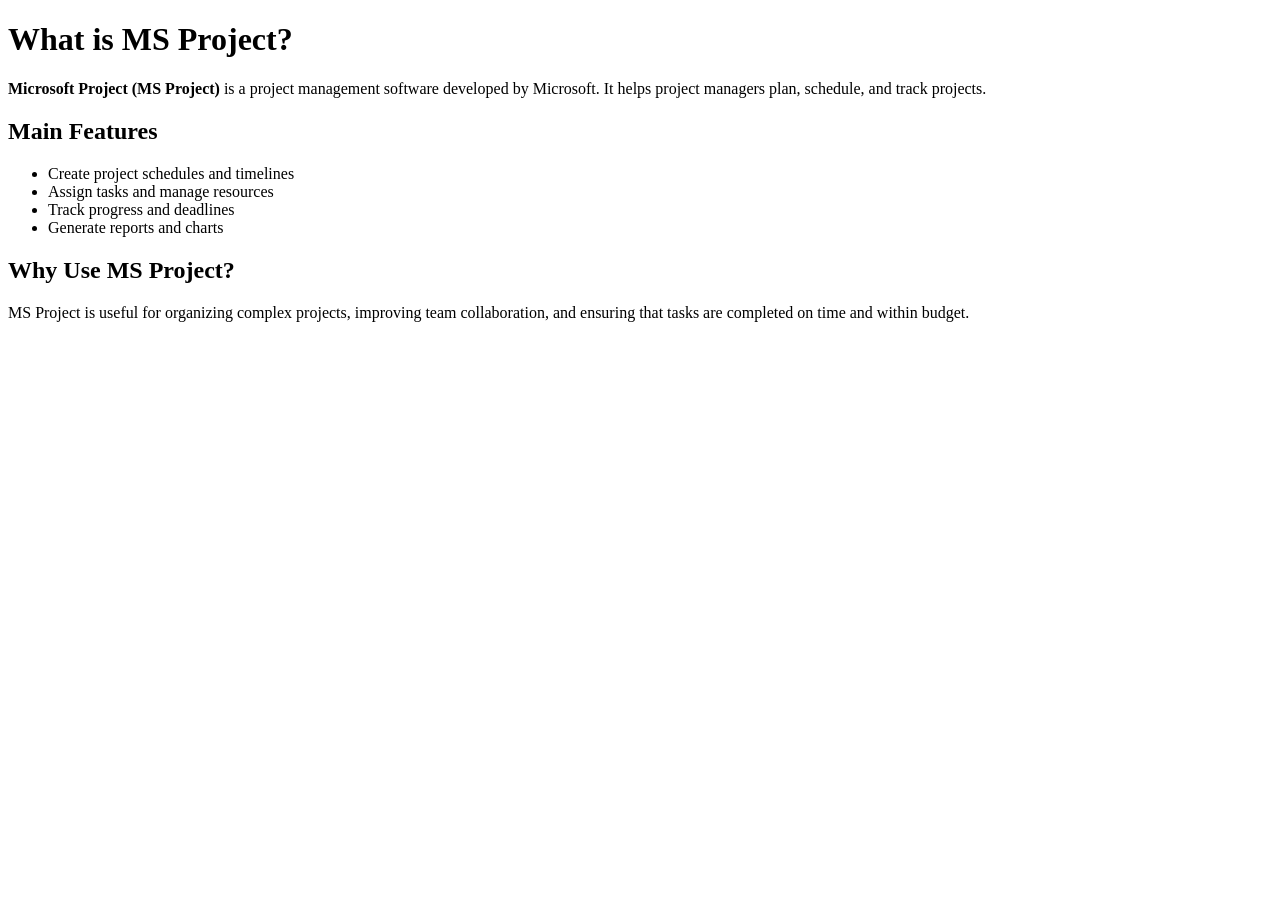
==== index.html @ 1f42ed4e "Add initial HTML structure for MS Project page" ====
<!DOCTYPE html>
<html lang="en">
<head>
    <meta charset="UTF-8">
    <meta name="viewport" content="width=device-width, initial-scale=1.0">
    <title>What is MS Project?</title>
    <link rel="stylesheet" href="style.css">
</head>
<body>
    <div class="container">
        <h1>What is MS Project?</h1>
        <p>
            <strong>Microsoft Project (MS Project)</strong> is a project management software
            developed by Microsoft. It helps project managers plan, schedule, and track projects.
        </p>

        <h2>Main Features</h2>
        <ul>
            <li>Create project schedules and timelines</li>
            <li>Assign tasks and manage resources</li>
            <li>Track progress and deadlines</li>
            <li>Generate reports and charts</li>
        </ul>

        <h2>Why Use MS Project?</h2>
        <p>
            MS Project is useful for organizing complex projects, improving team collaboration,
            and ensuring that tasks are completed on time and within budget.
        </p>
    </div>
</body>
</html>
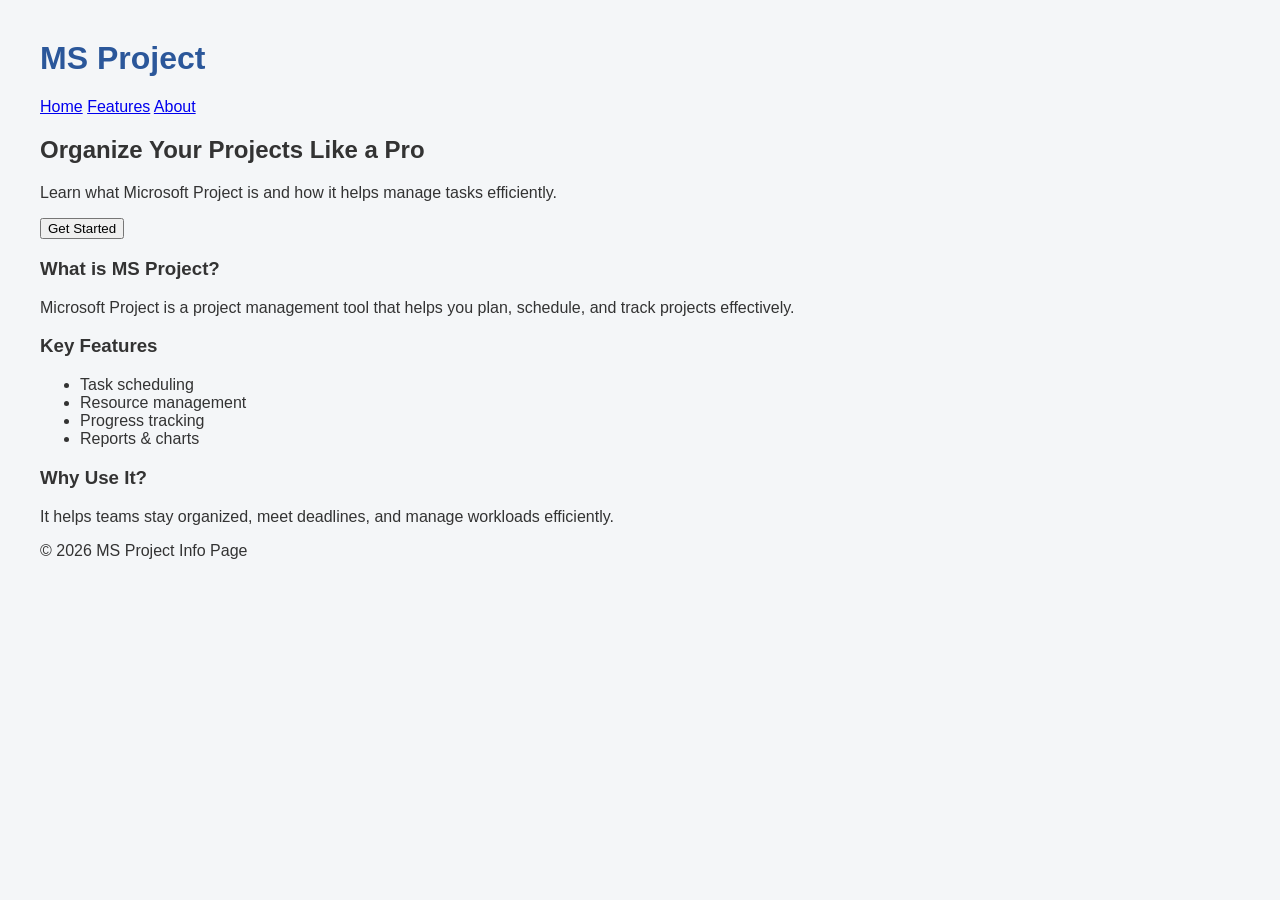
==== commit cb77ba89: "Enhance index.html with navbar and hero section Added navigation bar and hero section to enhance lay" ====
--- a/index.html
+++ b/index.html
@@ -7,26 +7,52 @@
     <link rel="stylesheet" href="style.css">
 </head>
 <body>
-    <div class="container">
-        <h1>What is MS Project?</h1>
-        <p>
-            <strong>Microsoft Project (MS Project)</strong> is a project management software
-            developed by Microsoft. It helps project managers plan, schedule, and track projects.
-        </p>
 
-        <h2>Main Features</h2>
-        <ul>
-            <li>Create project schedules and timelines</li>
-            <li>Assign tasks and manage resources</li>
-            <li>Track progress and deadlines</li>
-            <li>Generate reports and charts</li>
-        </ul>
+    <header class="navbar">
+        <h1 class="logo">MS Project</h1>
+        <nav>
+            <a href="#">Home</a>
+            <a href="#">Features</a>
+            <a href="#">About</a>
+        </nav>
+    </header>
 
-        <h2>Why Use MS Project?</h2>
-        <p>
-            MS Project is useful for organizing complex projects, improving team collaboration,
-            and ensuring that tasks are completed on time and within budget.
-        </p>
-    </div>
+    <section class="hero">
+        <h2>Organize Your Projects Like a Pro</h2>
+        <p>Learn what Microsoft Project is and how it helps manage tasks efficiently.</p>
+        <button>Get Started</button>
+    </section>
+
+    <section class="content">
+        <div class="card">
+            <h3>What is MS Project?</h3>
+            <p>
+                Microsoft Project is a project management tool that helps you plan,
+                schedule, and track projects effectively.
+            </p>
+        </div>
+
+        <div class="card">
+            <h3>Key Features</h3>
+            <ul>
+                <li>Task scheduling</li>
+                <li>Resource management</li>
+                <li>Progress tracking</li>
+                <li>Reports & charts</li>
+            </ul>
+        </div>
+
+        <div class="card">
+            <h3>Why Use It?</h3>
+            <p>
+                It helps teams stay organized, meet deadlines, and manage workloads efficiently.
+            </p>
+        </div>
+    </section>
+
+    <footer>
+        <p>© 2026 MS Project Info Page</p>
+    </footer>
+
 </body>
 </html>
--- a/style.css
+++ b/style.css
@@ -0,0 +1,18 @@
+body {
+    font-family: Arial, sans-serif;
+    margin: 40px;
+    background-color: #f4f6f8;
+    color: #333;
+}
+
+.container {
+    max-width: 800px;
+    background: white;
+    padding: 20px;
+    border-radius: 10px;
+    box-shadow: 0 0 10px rgba(0,0,0,0.1);
+}
+
+h1 {
+    color: #2b579a;
+}
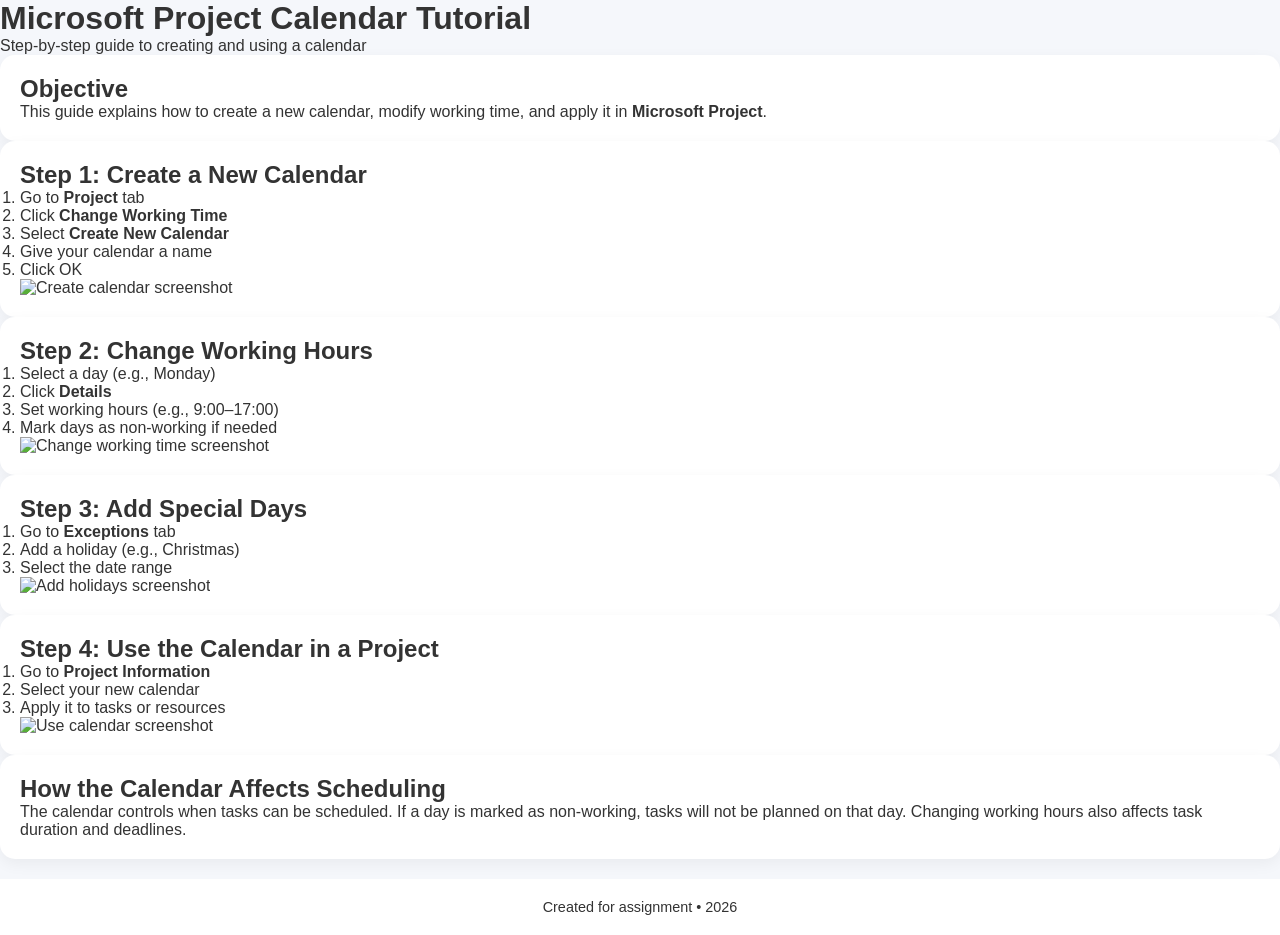
==== commit ea2c71d2: "Update title and content for Microsoft Project tutorial" ====
--- a/index.html
+++ b/index.html
@@ -3,56 +3,83 @@
 <head>
     <meta charset="UTF-8">
     <meta name="viewport" content="width=device-width, initial-scale=1.0">
-    <title>What is MS Project?</title>
+    <title>Creating a Calendar in Microsoft Project</title>
     <link rel="stylesheet" href="style.css">
 </head>
 <body>
 
-    <header class="navbar">
-        <h1 class="logo">MS Project</h1>
-        <nav>
-            <a href="#">Home</a>
-            <a href="#">Features</a>
-            <a href="#">About</a>
-        </nav>
-    </header>
+<header>
+    <h1>Microsoft Project Calendar Tutorial</h1>
+    <p>Step-by-step guide to creating and using a calendar</p>
+</header>
 
-    <section class="hero">
-        <h2>Organize Your Projects Like a Pro</h2>
-        <p>Learn what Microsoft Project is and how it helps manage tasks efficiently.</p>
-        <button>Get Started</button>
-    </section>
+<main>
 
-    <section class="content">
-        <div class="card">
-            <h3>What is MS Project?</h3>
-            <p>
-                Microsoft Project is a project management tool that helps you plan,
-                schedule, and track projects effectively.
-            </p>
-        </div>
+<section class="card">
+    <h2>Objective</h2>
+    <p>
+        This guide explains how to create a new calendar, modify working time,
+        and apply it in <strong>Microsoft Project</strong>.
+    </p>
+</section>
 
-        <div class="card">
-            <h3>Key Features</h3>
-            <ul>
-                <li>Task scheduling</li>
-                <li>Resource management</li>
-                <li>Progress tracking</li>
-                <li>Reports & charts</li>
-            </ul>
-        </div>
+<section class="card">
+    <h2>Step 1: Create a New Calendar</h2>
+    <ol>
+        <li>Go to <strong>Project</strong> tab</li>
+        <li>Click <strong>Change Working Time</strong></li>
+        <li>Select <strong>Create New Calendar</strong></li>
+        <li>Give your calendar a name</li>
+        <li>Click OK</li>
+    </ol>
+    <img src="images/create-calendar.png" alt="Create calendar screenshot">
+</section>
 
-        <div class="card">
-            <h3>Why Use It?</h3>
-            <p>
-                It helps teams stay organized, meet deadlines, and manage workloads efficiently.
-            </p>
-        </div>
-    </section>
+<section class="card">
+    <h2>Step 2: Change Working Hours</h2>
+    <ol>
+        <li>Select a day (e.g., Monday)</li>
+        <li>Click <strong>Details</strong></li>
+        <li>Set working hours (e.g., 9:00–17:00)</li>
+        <li>Mark days as non-working if needed</li>
+    </ol>
+    <img src="images/change-hours.png" alt="Change working time screenshot">
+</section>
 
-    <footer>
-        <p>© 2026 MS Project Info Page</p>
-    </footer>
+<section class="card">
+    <h2>Step 3: Add Special Days</h2>
+    <ol>
+        <li>Go to <strong>Exceptions</strong> tab</li>
+        <li>Add a holiday (e.g., Christmas)</li>
+        <li>Select the date range</li>
+    </ol>
+    <img src="images/holidays.png" alt="Add holidays screenshot">
+</section>
+
+<section class="card">
+    <h2>Step 4: Use the Calendar in a Project</h2>
+    <ol>
+        <li>Go to <strong>Project Information</strong></li>
+        <li>Select your new calendar</li>
+        <li>Apply it to tasks or resources</li>
+    </ol>
+    <img src="images/use-calendar.png" alt="Use calendar screenshot">
+</section>
+
+<section class="card">
+    <h2>How the Calendar Affects Scheduling</h2>
+    <p>
+        The calendar controls when tasks can be scheduled. If a day is marked
+        as non-working, tasks will not be planned on that day. Changing working
+        hours also affects task duration and deadlines.
+    </p>
+</section>
+
+</main>
+
+<footer>
+    <p>Created for assignment • 2026</p>
+</footer>
 
 </body>
 </html>
--- a/style.css
+++ b/style.css
@@ -1,18 +1,104 @@
+/* Reset */
+* {
+    margin: 0;
+    padding: 0;
+    box-sizing: border-box;
+}
+
 body {
-    font-family: Arial, sans-serif;
-    margin: 40px;
-    background-color: #f4f6f8;
+    font-family: 'Segoe UI', sans-serif;
+    background: #f5f7fb;
     color: #333;
 }
 
-.container {
-    max-width: 800px;
+/* Navbar */
+.navbar {
+    display: flex;
+    justify-content: space-between;
+    align-items: center;
+    padding: 20px 40px;
+    background: white;
+    box-shadow: 0 2px 10px rgba(0,0,0,0.05);
+}
+
+.logo {
+    color: #2b579a;
+}
+
+.navbar a {
+    margin-left: 20px;
+    text-decoration: none;
+    color: #555;
+    font-weight: 500;
+}
+
+.navbar a:hover {
+    color: #2b579a;
+}
+
+/* Hero */
+.hero {
+    text-align: center;
+    padding: 80px 20px;
+    background: linear-gradient(135deg, #2b579a, #4a90e2);
+    color: white;
+}
+
+.hero h2 {
+    font-size: 2.5rem;
+    margin-bottom: 15px;
+}
+
+.hero p {
+    margin-bottom: 20px;
+    font-size: 1.1rem;
+}
+
+.hero button {
+    padding: 12px 25px;
+    border: none;
+    background: white;
+    color: #2b579a;
+    font-weight: bold;
+    border-radius: 25px;
+    cursor: pointer;
+    transition: 0.3s;
+}
+
+.hero button:hover {
+    background: #ddd;
+}
+
+/* Content Cards */
+.content {
+    display: grid;
+    grid-template-columns: repeat(auto-fit, minmax(250px, 1fr));
+    gap: 20px;
+    padding: 40px;
+}
+
+.card {
     background: white;
     padding: 20px;
-    border-radius: 10px;
-    box-shadow: 0 0 10px rgba(0,0,0,0.1);
+    border-radius: 15px;
+    box-shadow: 0 5px 15px rgba(0,0,0,0.05);
+    transition: 0.3s;
 }
 
-h1 {
+.card:hover {
+    transform: translateY(-5px);
+}
+
+.card h3 {
+    margin-bottom: 10px;
     color: #2b579a;
 }
+
+/* Footer */
+footer {
+    text-align: center;
+    padding: 20px;
+    background: white;
+    margin-top: 20px;
+    font-size: 0.9rem;
+}
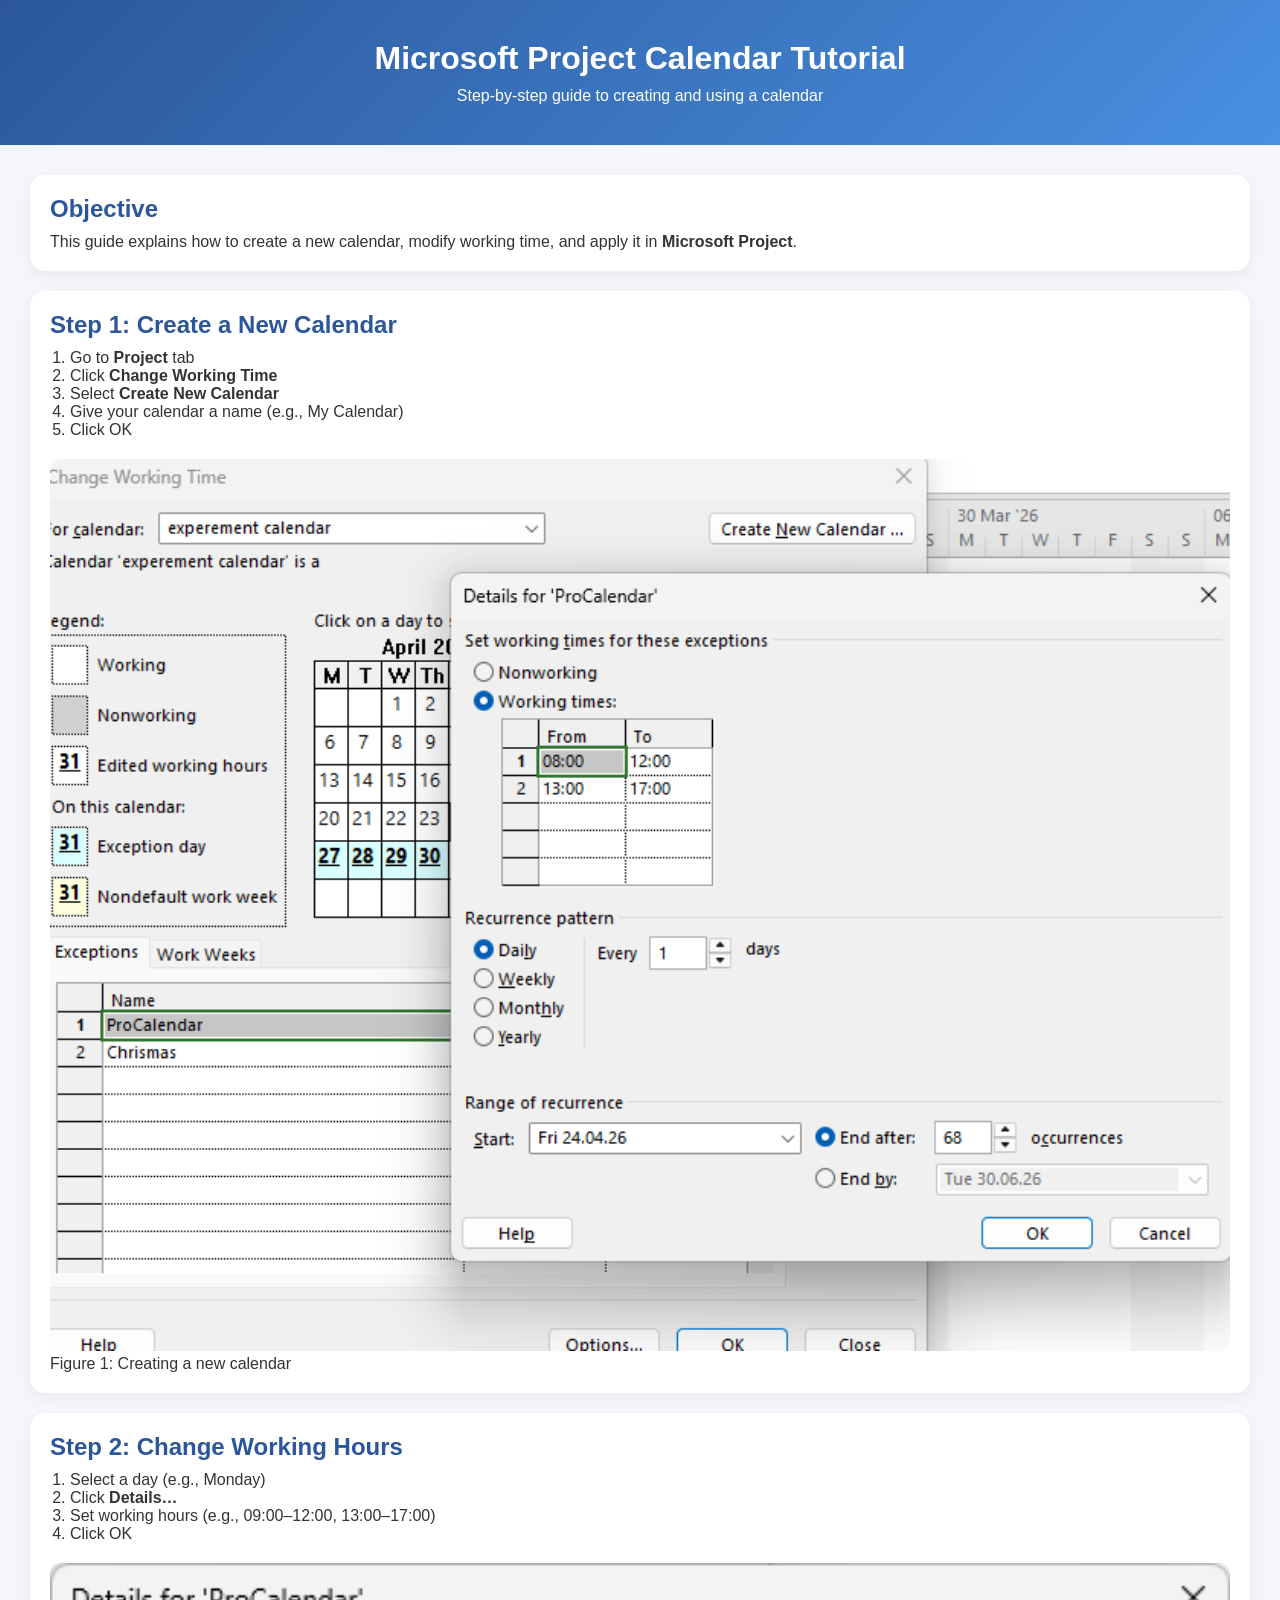
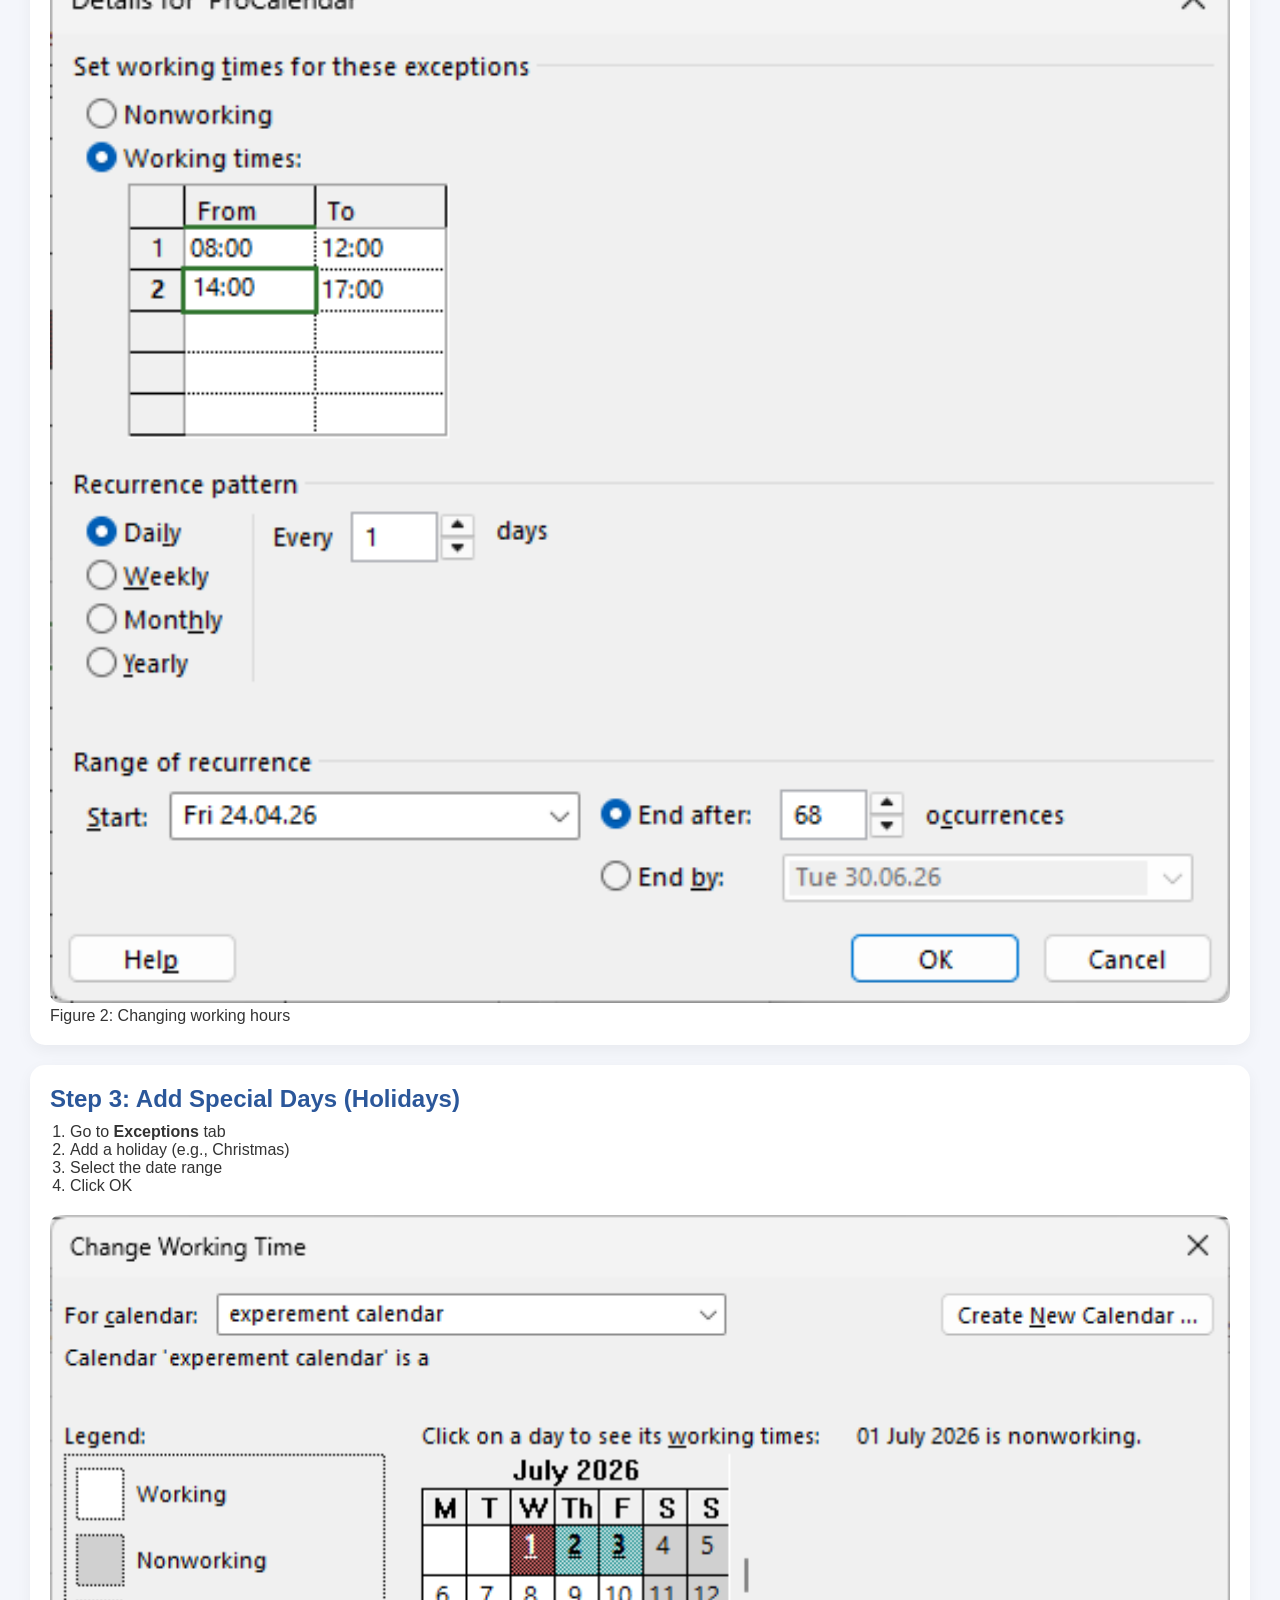
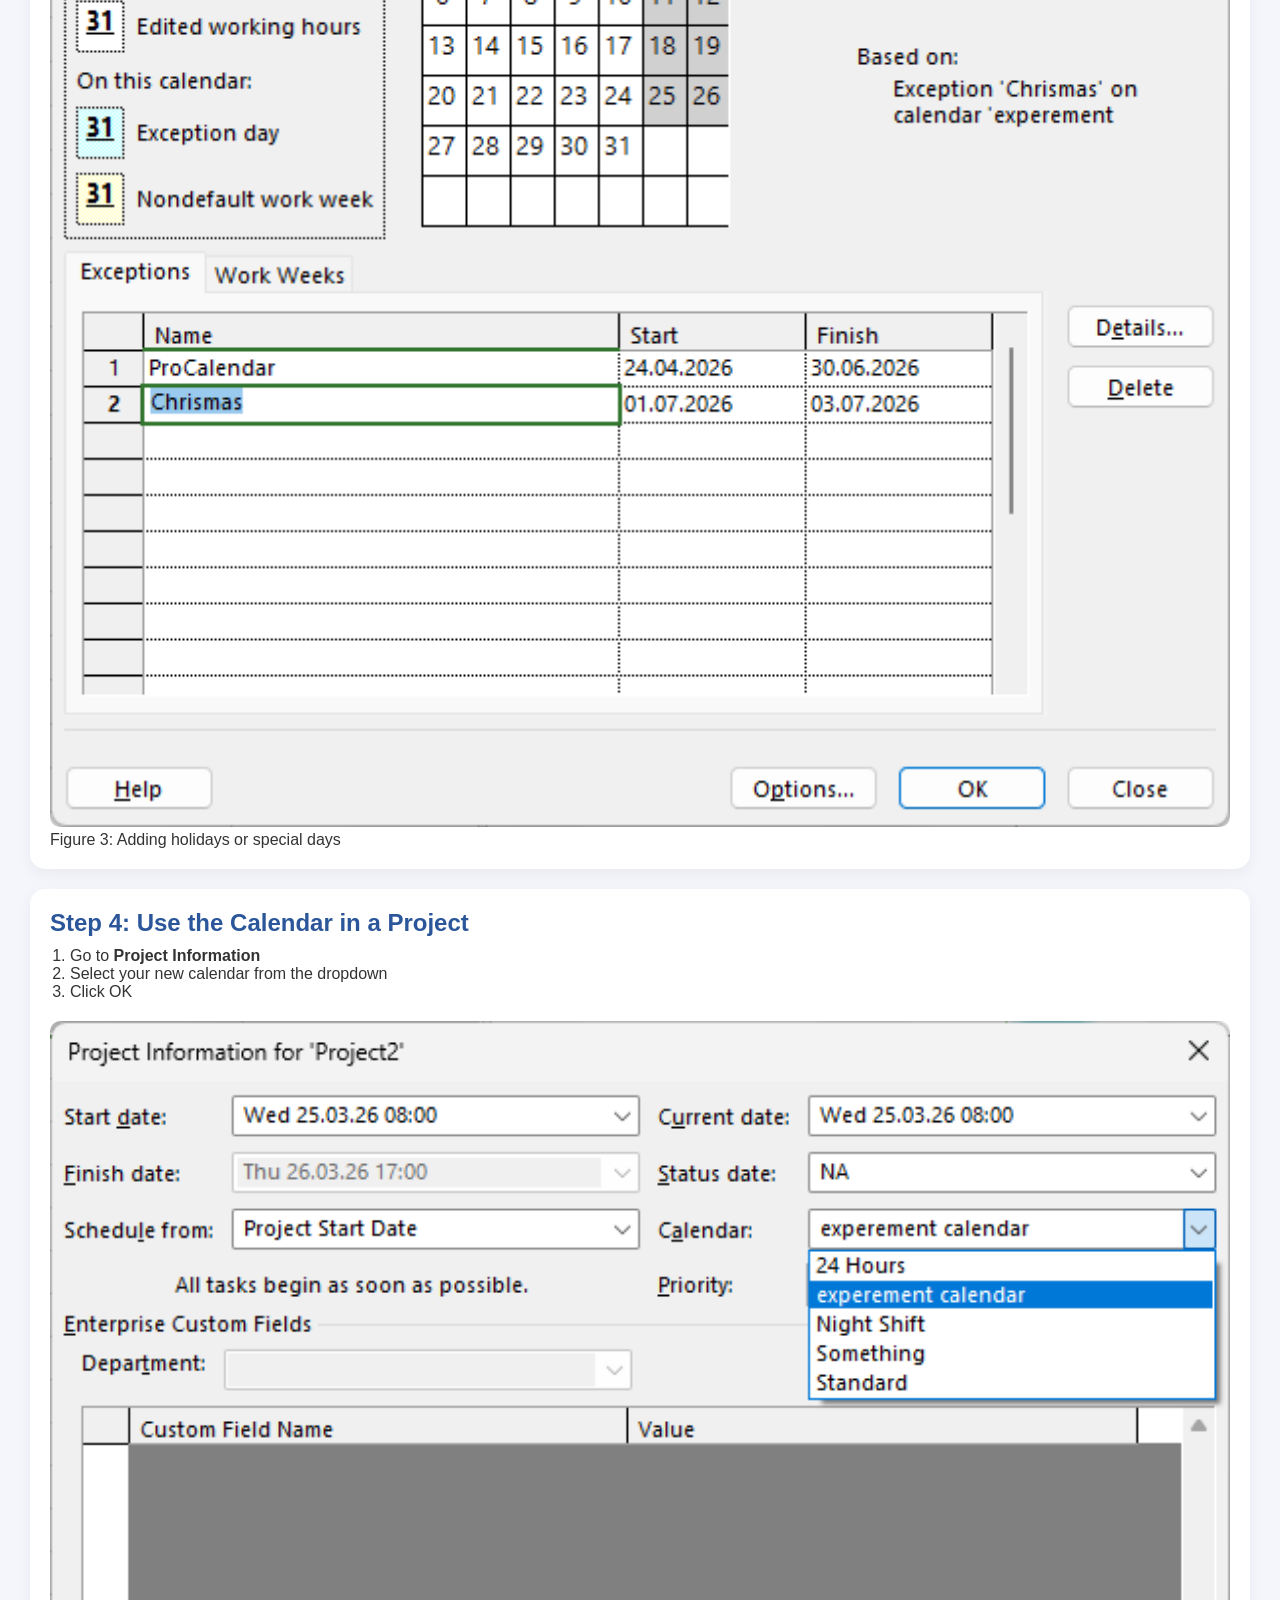
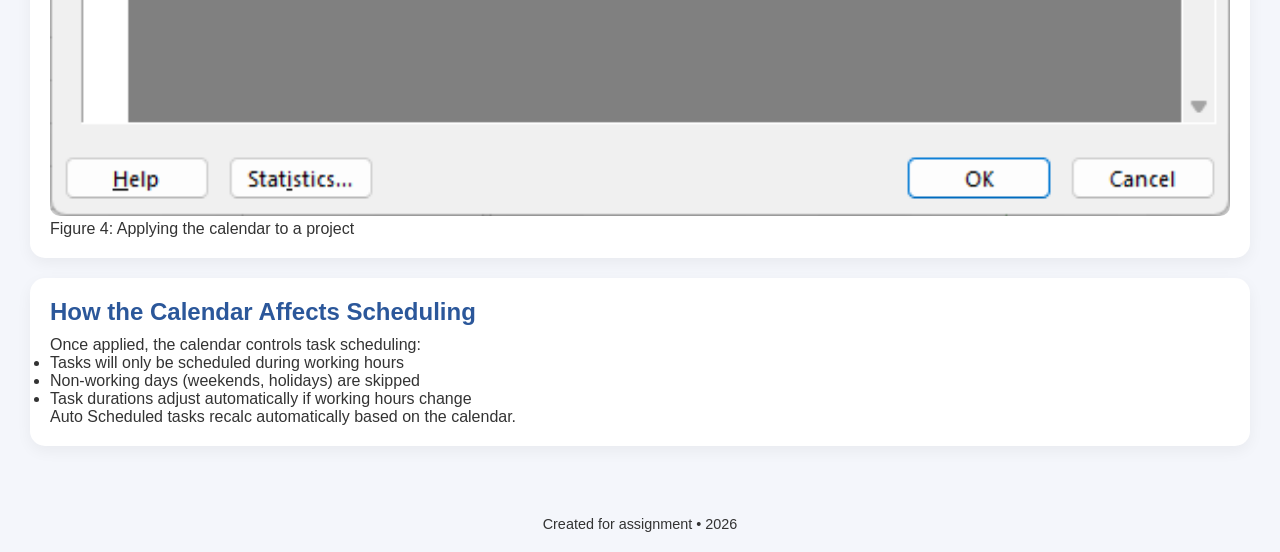
==== commit 23570939: "Update index.html" ====
--- a/index.html
+++ b/index.html
@@ -29,49 +29,66 @@
         <li>Go to <strong>Project</strong> tab</li>
         <li>Click <strong>Change Working Time</strong></li>
         <li>Select <strong>Create New Calendar</strong></li>
-        <li>Give your calendar a name</li>
+        <li>Give your calendar a name (e.g., My Calendar)</li>
         <li>Click OK</li>
     </ol>
-    <img src="images/create-calendar.png" alt="Create calendar screenshot">
+    <figure>
+        <img src="images/create-calendar.png" alt="Create calendar screenshot">
+        <figcaption>Figure 1: Creating a new calendar</figcaption>
+    </figure>
 </section>
 
 <section class="card">
     <h2>Step 2: Change Working Hours</h2>
     <ol>
         <li>Select a day (e.g., Monday)</li>
-        <li>Click <strong>Details</strong></li>
-        <li>Set working hours (e.g., 9:00–17:00)</li>
-        <li>Mark days as non-working if needed</li>
+        <li>Click <strong>Details…</strong></li>
+        <li>Set working hours (e.g., 09:00–12:00, 13:00–17:00)</li>
+        <li>Click OK</li>
     </ol>
-    <img src="images/change-hours.png" alt="Change working time screenshot">
+    <figure>
+        <img src="images/change-hours.png" alt="Change working time screenshot">
+        <figcaption>Figure 2: Changing working hours</figcaption>
+    </figure>
 </section>
 
 <section class="card">
-    <h2>Step 3: Add Special Days</h2>
+    <h2>Step 3: Add Special Days (Holidays)</h2>
     <ol>
         <li>Go to <strong>Exceptions</strong> tab</li>
         <li>Add a holiday (e.g., Christmas)</li>
         <li>Select the date range</li>
+        <li>Click OK</li>
     </ol>
-    <img src="images/holidays.png" alt="Add holidays screenshot">
+    <figure>
+        <img src="images/holidays.png" alt="Add holidays screenshot">
+        <figcaption>Figure 3: Adding holidays or special days</figcaption>
+    </figure>
 </section>
 
 <section class="card">
     <h2>Step 4: Use the Calendar in a Project</h2>
     <ol>
         <li>Go to <strong>Project Information</strong></li>
-        <li>Select your new calendar</li>
-        <li>Apply it to tasks or resources</li>
+        <li>Select your new calendar from the dropdown</li>
+        <li>Click OK</li>
     </ol>
-    <img src="images/use-calendar.png" alt="Use calendar screenshot">
+    <figure>
+        <img src="images/use-calendar.png" alt="Use calendar screenshot">
+        <figcaption>Figure 4: Applying the calendar to a project</figcaption>
+    </figure>
 </section>
 
 <section class="card">
     <h2>How the Calendar Affects Scheduling</h2>
     <p>
-        The calendar controls when tasks can be scheduled. If a day is marked
-        as non-working, tasks will not be planned on that day. Changing working
-        hours also affects task duration and deadlines.
+        Once applied, the calendar controls task scheduling:
+        <ul>
+            <li>Tasks will only be scheduled during working hours</li>
+            <li>Non-working days (weekends, holidays) are skipped</li>
+            <li>Task durations adjust automatically if working hours change</li>
+        </ul>
+        Auto Scheduled tasks recalc automatically based on the calendar.
     </p>
 </section>
 
--- a/style.css
+++ b/style.css
@@ -1,4 +1,3 @@
-/* Reset */
 * {
     margin: 0;
     padding: 0;
@@ -7,98 +6,57 @@
 
 body {
     font-family: 'Segoe UI', sans-serif;
-    background: #f5f7fb;
+    background: #f4f6fb;
     color: #333;
 }
 
-/* Navbar */
-.navbar {
-    display: flex;
-    justify-content: space-between;
-    align-items: center;
-    padding: 20px 40px;
-    background: white;
-    box-shadow: 0 2px 10px rgba(0,0,0,0.05);
-}
-
-.logo {
-    color: #2b579a;
-}
-
-.navbar a {
-    margin-left: 20px;
-    text-decoration: none;
-    color: #555;
-    font-weight: 500;
-}
-
-.navbar a:hover {
-    color: #2b579a;
-}
-
-/* Hero */
-.hero {
+/* Header */
+header {
     text-align: center;
-    padding: 80px 20px;
+    padding: 40px 20px;
     background: linear-gradient(135deg, #2b579a, #4a90e2);
     color: white;
 }
 
-.hero h2 {
-    font-size: 2.5rem;
-    margin-bottom: 15px;
+header h1 {
+    margin-bottom: 10px;
 }
 
-.hero p {
-    margin-bottom: 20px;
-    font-size: 1.1rem;
+/* Layout */
+main {
+    padding: 30px;
+    display: grid;
+    gap: 20px;
 }
 
-.hero button {
-    padding: 12px 25px;
-    border: none;
-    background: white;
-    color: #2b579a;
-    font-weight: bold;
-    border-radius: 25px;
-    cursor: pointer;
-    transition: 0.3s;
-}
-
-.hero button:hover {
-    background: #ddd;
-}
-
-/* Content Cards */
-.content {
-    display: grid;
-    grid-template-columns: repeat(auto-fit, minmax(250px, 1fr));
-    gap: 20px;
-    padding: 40px;
-}
-
+/* Cards */
 .card {
     background: white;
     padding: 20px;
     border-radius: 15px;
     box-shadow: 0 5px 15px rgba(0,0,0,0.05);
-    transition: 0.3s;
 }
 
-.card:hover {
-    transform: translateY(-5px);
+.card h2 {
+    margin-bottom: 10px;
+    color: #2b579a;
 }
 
-.card h3 {
+.card ol {
+    margin-left: 20px;
     margin-bottom: 10px;
-    color: #2b579a;
+}
+
+.card img {
+    width: 100%;
+    border-radius: 10px;
+    margin-top: 10px;
 }
 
 /* Footer */
 footer {
     text-align: center;
     padding: 20px;
-    background: white;
     margin-top: 20px;
     font-size: 0.9rem;
 }
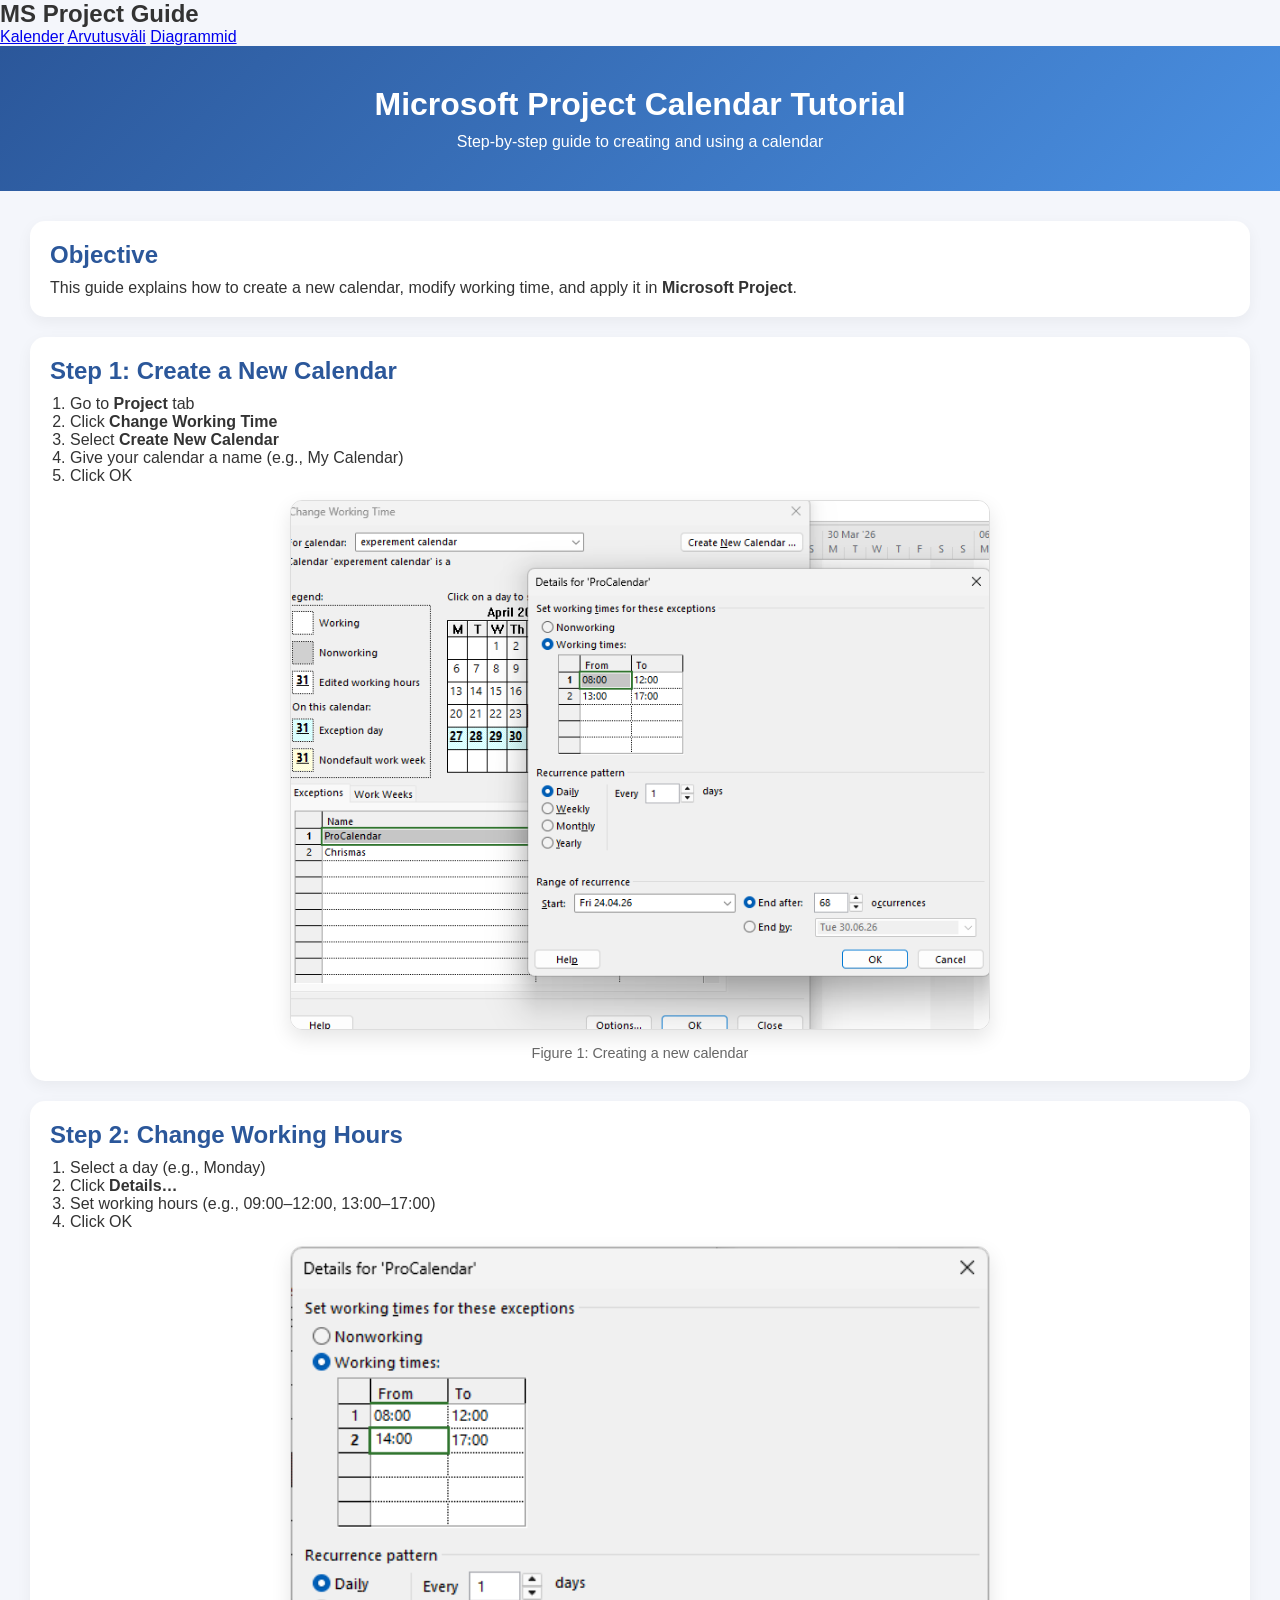
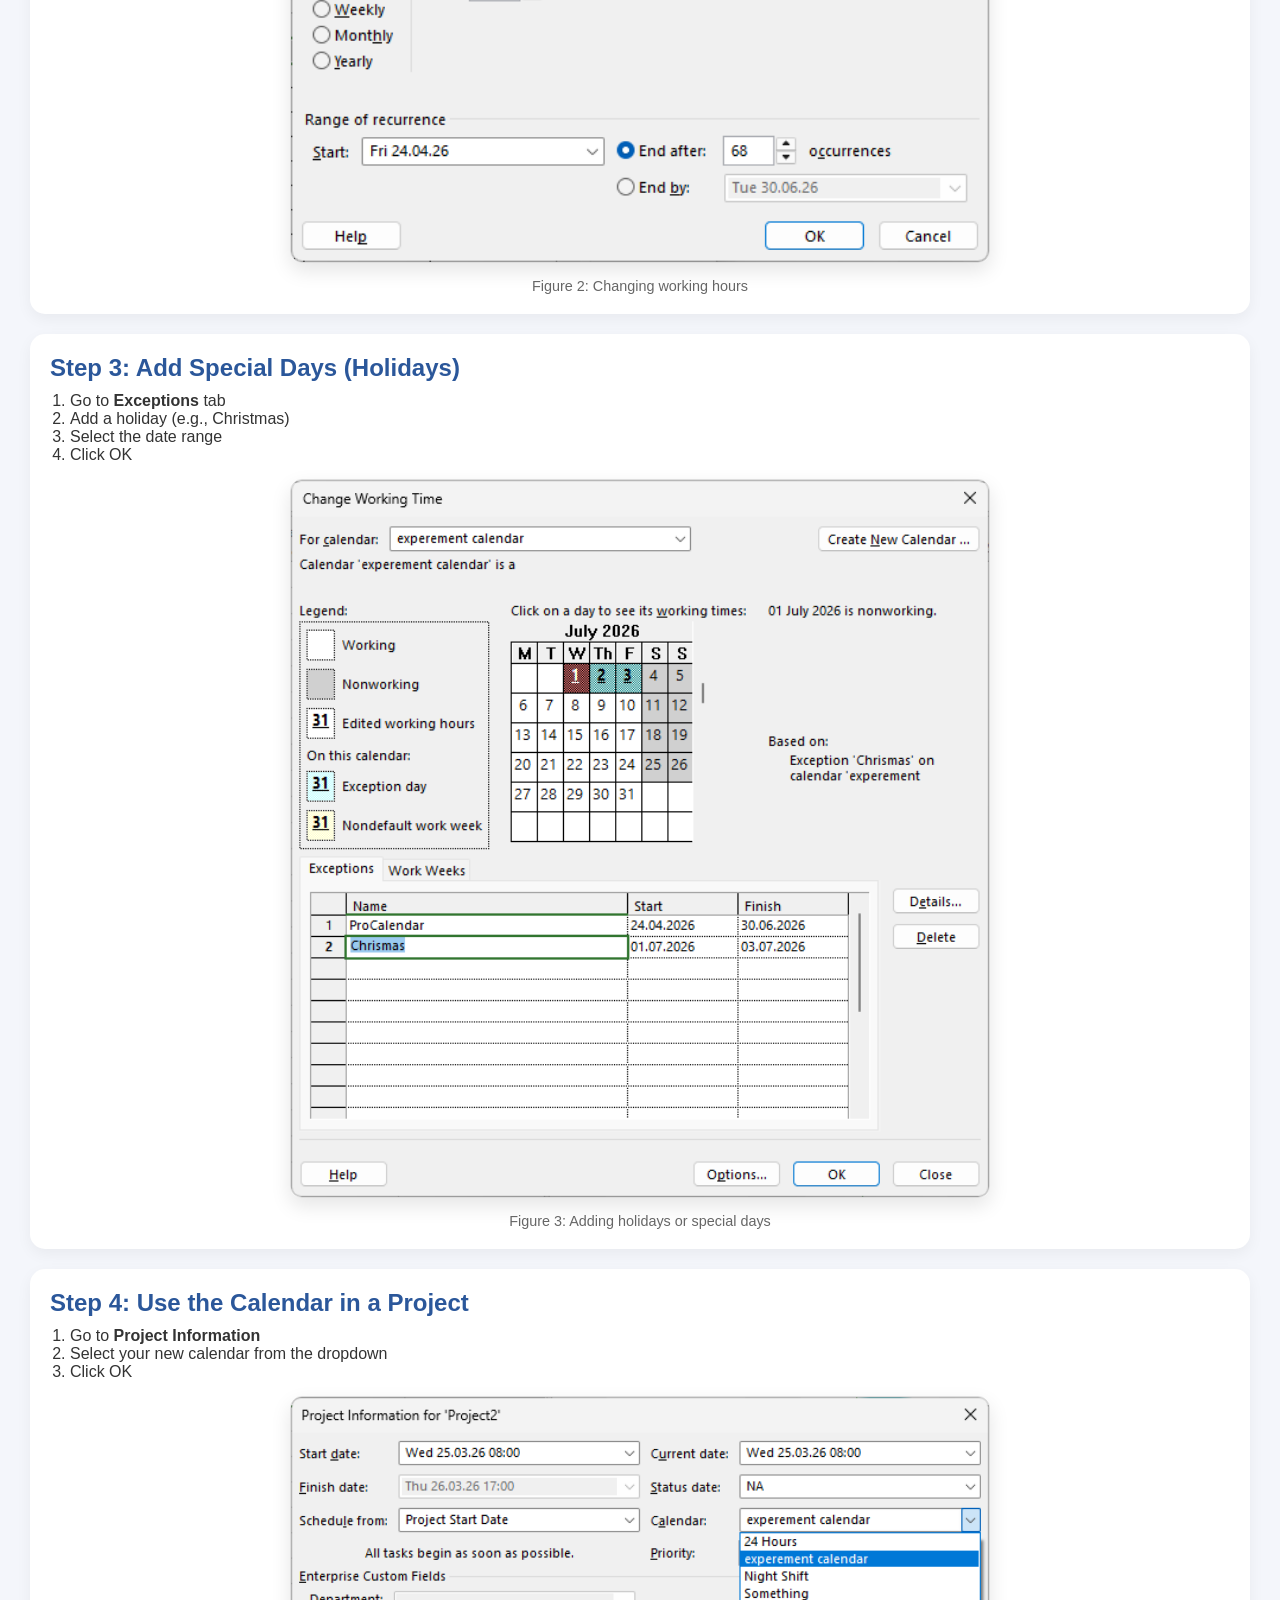
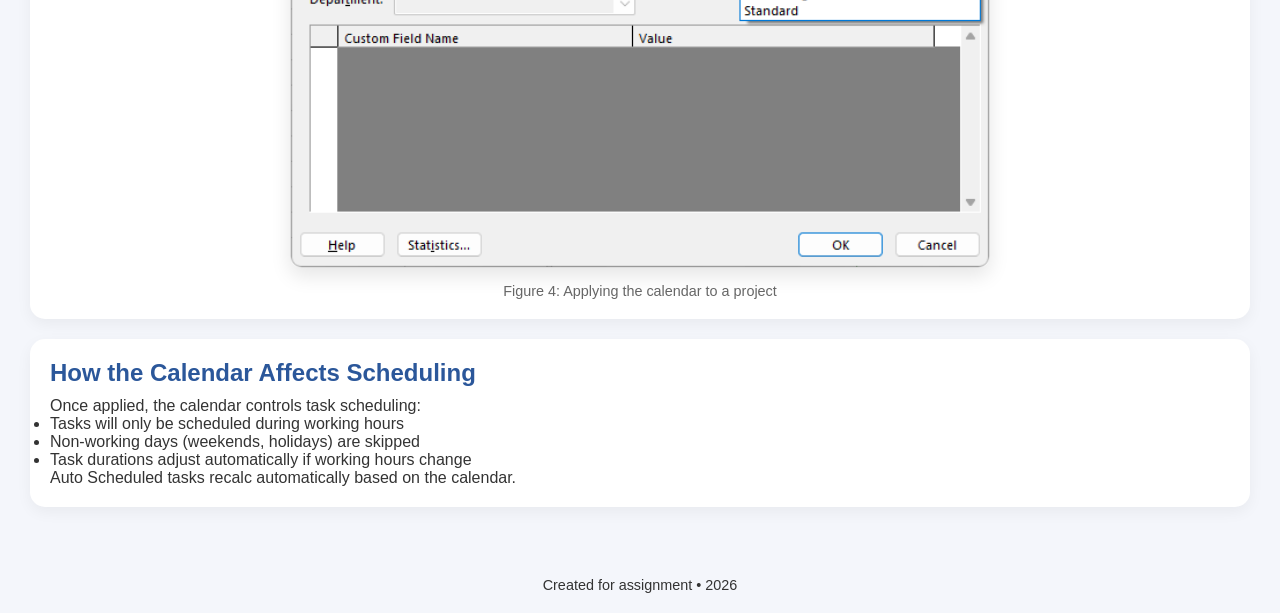
==== commit 7939d232: "Add navigation bar to index.html" ====
--- a/index.html
+++ b/index.html
@@ -7,6 +7,15 @@
     <link rel="stylesheet" href="style.css">
 </head>
 <body>
+
+<nav class="navbar">
+    <h2>MS Project Guide</h2>
+    <div class="nav-links">
+        <a href="index.html">Kalender</a>
+        <a href="valem.html">Arvutusväli</a>
+        <a href="diagramm.html">Diagrammid</a>
+    </div>
+</nav>
 
 <header>
     <h1>Microsoft Project Calendar Tutorial</h1>
--- a/style.css
+++ b/style.css
@@ -1,3 +1,4 @@
+/* Reset */
 * {
     margin: 0;
     padding: 0;
@@ -22,7 +23,7 @@
     margin-bottom: 10px;
 }
 
-/* Layout */
+/* Main layout */
 main {
     padding: 30px;
     display: grid;
@@ -47,10 +48,32 @@
     margin-bottom: 10px;
 }
 
+/* Image Styling */
 .card img {
     width: 100%;
-    border-radius: 10px;
-    margin-top: 10px;
+    max-width: 700px;
+    display: block;
+    margin: 15px auto;
+    border-radius: 12px;
+    border: 1px solid #ddd;
+    box-shadow: 0 8px 20px rgba(0, 0, 0, 0.1);
+    transition: transform 0.3s, box-shadow 0.3s;
+}
+
+.card img:hover {
+    transform: scale(1.03);
+    box-shadow: 0 12px 25px rgba(0, 0, 0, 0.15);
+}
+
+/* Figure captions */
+figure {
+    text-align: center;
+}
+
+figcaption {
+    margin-top: 8px;
+    font-size: 0.9rem;
+    color: #666;
 }
 
 /* Footer */
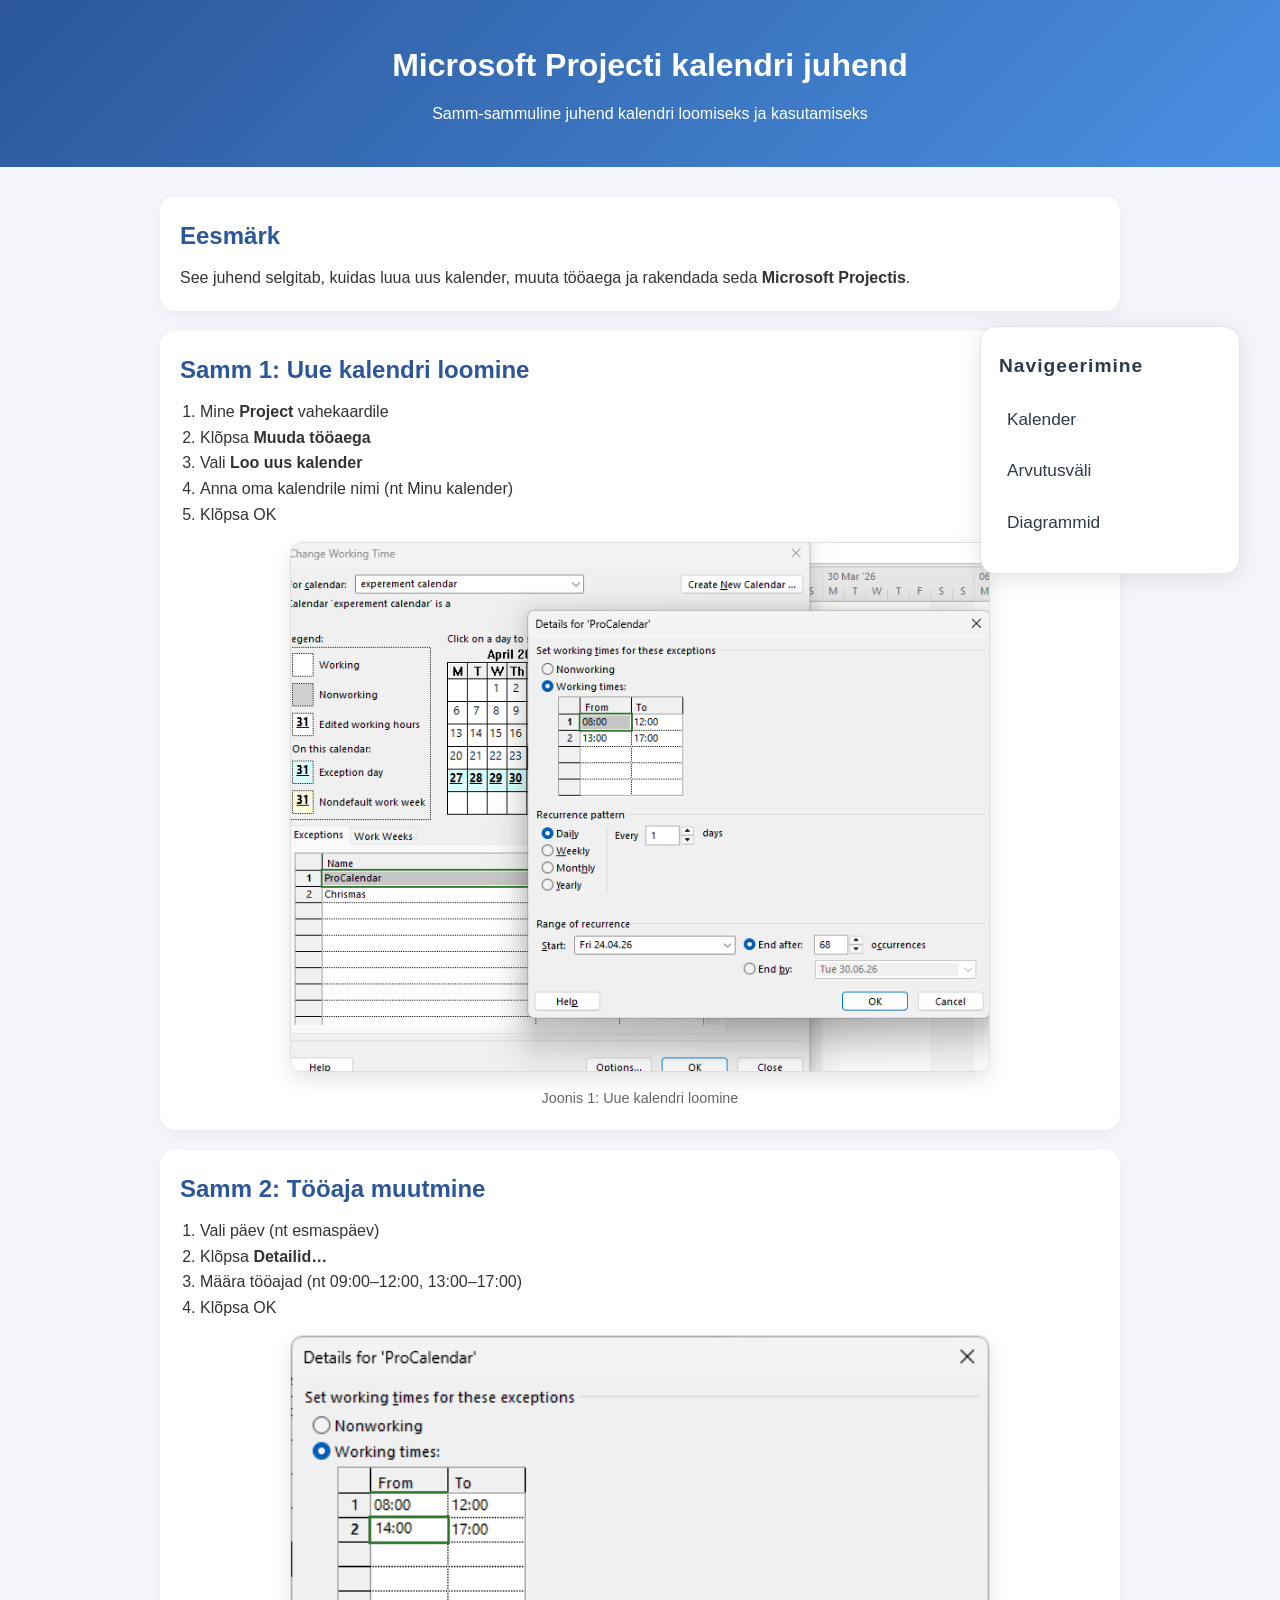
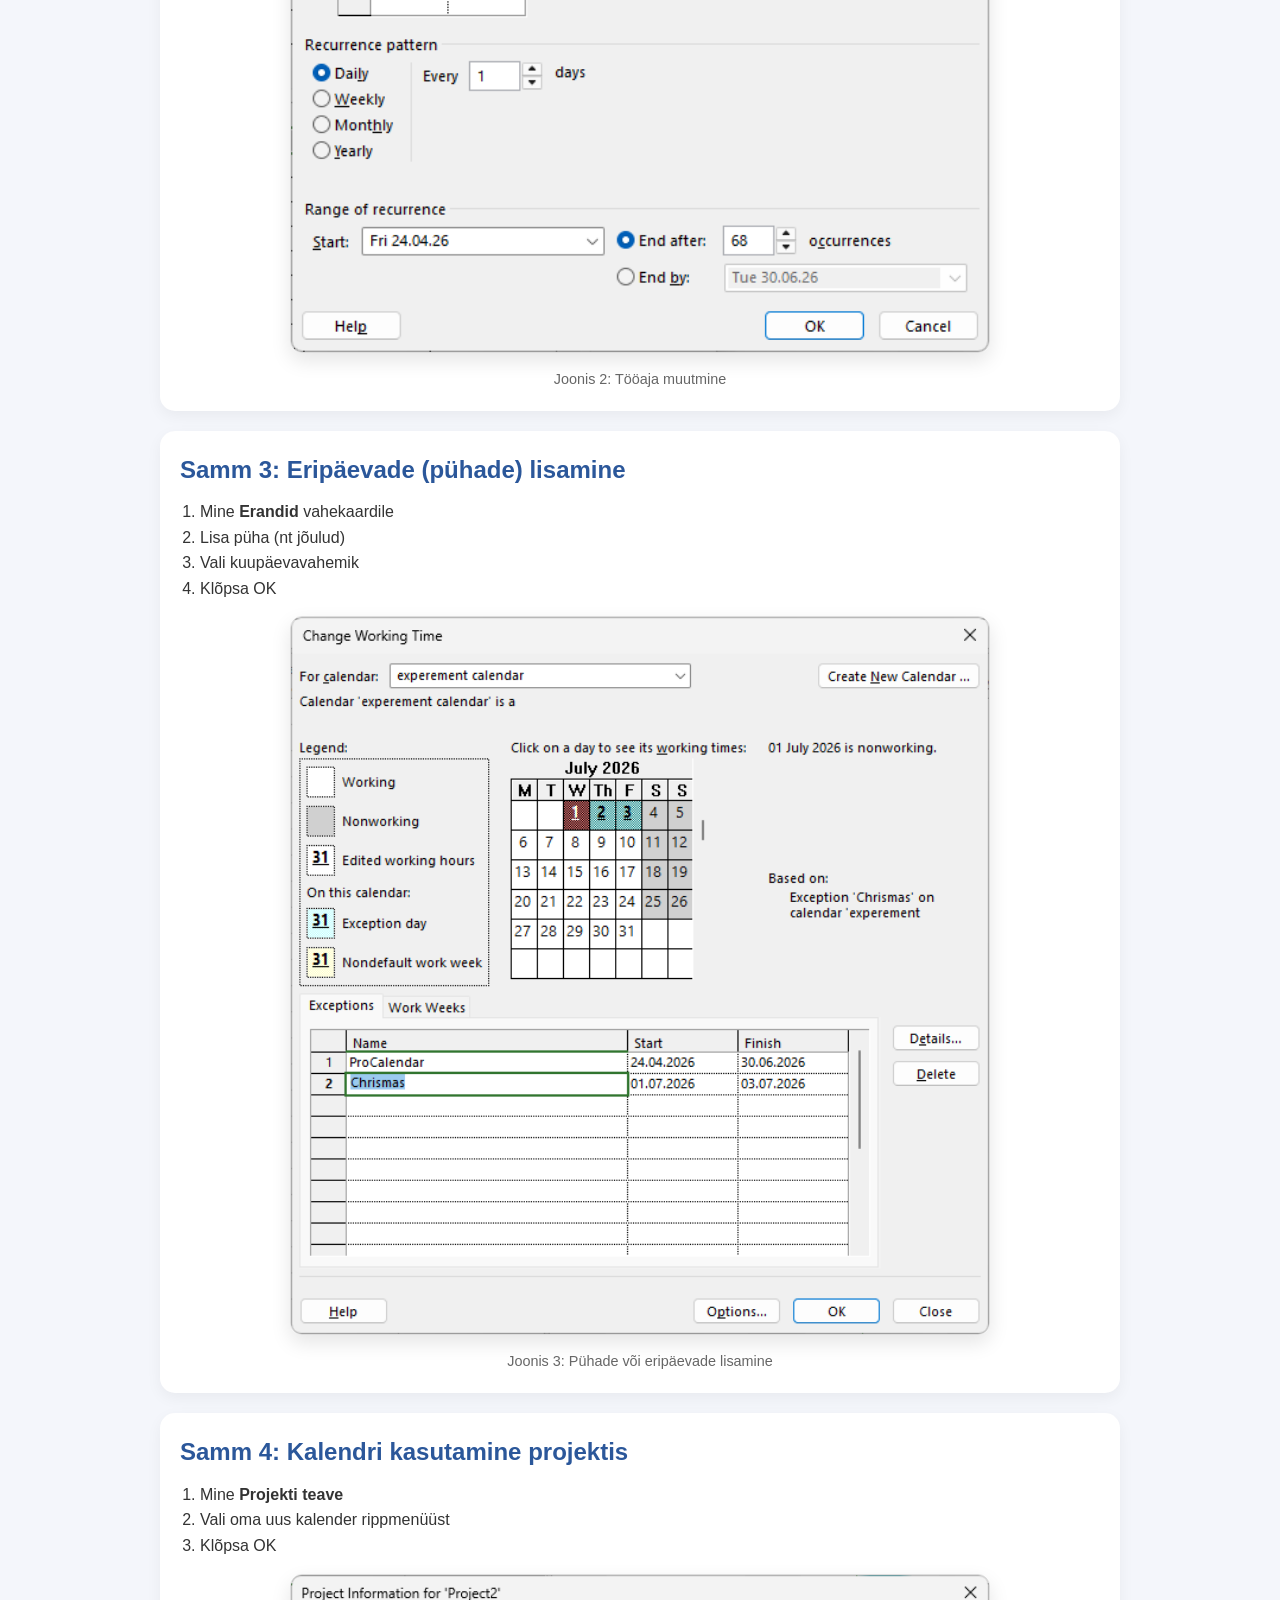
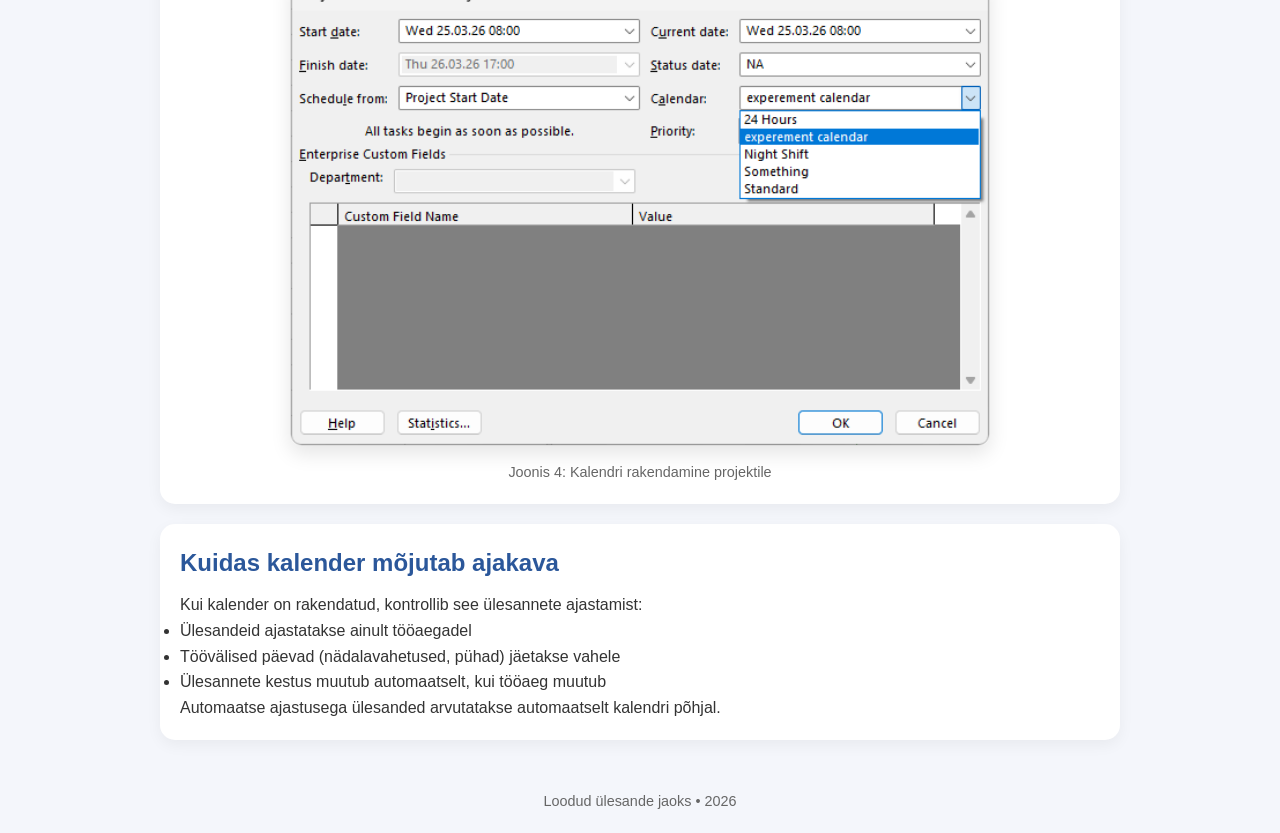
==== commit 22952849: "Translate index.html content to Estonian" ====
--- a/index.html
+++ b/index.html
@@ -1,110 +1,111 @@
 <!DOCTYPE html>
-<html lang="en">
+<html lang="et">
 <head>
     <meta charset="UTF-8">
     <meta name="viewport" content="width=device-width, initial-scale=1.0">
-    <title>Creating a Calendar in Microsoft Project</title>
+    <title>Kalendri loomine Microsoft Projectis</title>
     <link rel="stylesheet" href="style.css">
+    <style>
+        /* Inline fallback for sidebar if needed */
+    </style>
 </head>
 <body>
 
-<nav class="navbar">
-    <h2>MS Project Guide</h2>
-    <div class="nav-links">
-        <a href="index.html">Kalender</a>
-        <a href="valem.html">Arvutusväli</a>
-        <a href="diagramm.html">Diagrammid</a>
-    </div>
-</nav>
+<!-- Parempoolne navigeerimismenüü (ruudukujuline kaart, alati nähtav) -->
+<div id="rightSidebar" class="sidebar static-sidebar nav-card">
+    <h3>Navigeerimine</h3>
+    <a href="index.html">Kalender</a>
+    <a href="valem.html">Arvutusväli</a>
+    <a href="diagramm.html">Diagrammid</a>
+</div>
 
 <header>
-    <h1>Microsoft Project Calendar Tutorial</h1>
-    <p>Step-by-step guide to creating and using a calendar</p>
+    <h1>Microsoft Projecti kalendri juhend</h1>
+    <p>Samm-sammuline juhend kalendri loomiseks ja kasutamiseks</p>
 </header>
 
 <main>
 
 <section class="card">
-    <h2>Objective</h2>
+    <h2>Eesmärk</h2>
     <p>
-        This guide explains how to create a new calendar, modify working time,
-        and apply it in <strong>Microsoft Project</strong>.
+        See juhend selgitab, kuidas luua uus kalender, muuta tööaega ja rakendada seda <strong>Microsoft Projectis</strong>.
     </p>
 </section>
 
 <section class="card">
-    <h2>Step 1: Create a New Calendar</h2>
+    <h2>Samm 1: Uue kalendri loomine</h2>
     <ol>
-        <li>Go to <strong>Project</strong> tab</li>
-        <li>Click <strong>Change Working Time</strong></li>
-        <li>Select <strong>Create New Calendar</strong></li>
-        <li>Give your calendar a name (e.g., My Calendar)</li>
-        <li>Click OK</li>
+        <li>Mine <strong>Project</strong> vahekaardile</li>
+        <li>Klõpsa <strong>Muuda tööaega</strong></li>
+        <li>Vali <strong>Loo uus kalender</strong></li>
+        <li>Anna oma kalendrile nimi (nt Minu kalender)</li>
+        <li>Klõpsa OK</li>
     </ol>
     <figure>
-        <img src="images/create-calendar.png" alt="Create calendar screenshot">
-        <figcaption>Figure 1: Creating a new calendar</figcaption>
+        <img src="images/create-calendar.png" alt="Kalendri loomise ekraanipilt">
+        <figcaption>Joonis 1: Uue kalendri loomine</figcaption>
     </figure>
 </section>
 
 <section class="card">
-    <h2>Step 2: Change Working Hours</h2>
+    <h2>Samm 2: Tööaja muutmine</h2>
     <ol>
-        <li>Select a day (e.g., Monday)</li>
-        <li>Click <strong>Details…</strong></li>
-        <li>Set working hours (e.g., 09:00–12:00, 13:00–17:00)</li>
-        <li>Click OK</li>
+        <li>Vali päev (nt esmaspäev)</li>
+        <li>Klõpsa <strong>Detailid…</strong></li>
+        <li>Määra tööajad (nt 09:00–12:00, 13:00–17:00)</li>
+        <li>Klõpsa OK</li>
     </ol>
     <figure>
-        <img src="images/change-hours.png" alt="Change working time screenshot">
-        <figcaption>Figure 2: Changing working hours</figcaption>
+        <img src="images/change-hours.png" alt="Tööaja muutmise ekraanipilt">
+        <figcaption>Joonis 2: Tööaja muutmine</figcaption>
     </figure>
 </section>
 
 <section class="card">
-    <h2>Step 3: Add Special Days (Holidays)</h2>
+    <h2>Samm 3: Eripäevade (pühade) lisamine</h2>
     <ol>
-        <li>Go to <strong>Exceptions</strong> tab</li>
-        <li>Add a holiday (e.g., Christmas)</li>
-        <li>Select the date range</li>
-        <li>Click OK</li>
+        <li>Mine <strong>Erandid</strong> vahekaardile</li>
+        <li>Lisa püha (nt jõulud)</li>
+        <li>Vali kuupäevavahemik</li>
+        <li>Klõpsa OK</li>
     </ol>
     <figure>
-        <img src="images/holidays.png" alt="Add holidays screenshot">
-        <figcaption>Figure 3: Adding holidays or special days</figcaption>
+        <img src="images/holidays.png" alt="Pühade lisamise ekraanipilt">
+        <figcaption>Joonis 3: Pühade või eripäevade lisamine</figcaption>
     </figure>
 </section>
 
 <section class="card">
-    <h2>Step 4: Use the Calendar in a Project</h2>
+    <h2>Samm 4: Kalendri kasutamine projektis</h2>
     <ol>
-        <li>Go to <strong>Project Information</strong></li>
-        <li>Select your new calendar from the dropdown</li>
-        <li>Click OK</li>
+        <li>Mine <strong>Projekti teave</strong></li>
+        <li>Vali oma uus kalender rippmenüüst</li>
+        <li>Klõpsa OK</li>
     </ol>
     <figure>
-        <img src="images/use-calendar.png" alt="Use calendar screenshot">
-        <figcaption>Figure 4: Applying the calendar to a project</figcaption>
+        <img src="images/use-calendar.png" alt="Kalendri kasutamise ekraanipilt">
+        <figcaption>Joonis 4: Kalendri rakendamine projektile</figcaption>
     </figure>
 </section>
 
 <section class="card">
-    <h2>How the Calendar Affects Scheduling</h2>
+    <h2>Kuidas kalender mõjutab ajakava</h2>
     <p>
-        Once applied, the calendar controls task scheduling:
+        Kui kalender on rakendatud, kontrollib see ülesannete ajastamist:
         <ul>
-            <li>Tasks will only be scheduled during working hours</li>
-            <li>Non-working days (weekends, holidays) are skipped</li>
-            <li>Task durations adjust automatically if working hours change</li>
+            <li>Ülesandeid ajastatakse ainult tööaegadel</li>
+            <li>Töövälised päevad (nädalavahetused, pühad) jäetakse vahele</li>
+            <li>Ülesannete kestus muutub automaatselt, kui tööaeg muutub</li>
         </ul>
-        Auto Scheduled tasks recalc automatically based on the calendar.
+        Automaatse ajastusega ülesanded arvutatakse automaatselt kalendri põhjal.
     </p>
 </section>
 
 </main>
 
 <footer>
-    <p>Created for assignment • 2026</p>
+    <p>Loodud ülesande jaoks • 2026</p>
 </footer>
 
 </body>
--- a/style.css
+++ b/style.css
@@ -1,4 +1,7 @@
-/* Reset */
+/* =========================
+   RESET + BASE STYLE
+========================= */
+
 * {
     margin: 0;
     padding: 0;
@@ -9,10 +12,63 @@
     font-family: 'Segoe UI', sans-serif;
     background: #f4f6fb;
     color: #333;
-}
-
-/* Header */
+    line-height: 1.6;
+    margin-right: 0;
+}
+
+/* =========================
+   NAVBAR (SEPARATE SECTION)
+========================= */
+
+.navbar {
+    width: 100%;
+    display: flex;
+    justify-content: space-between;
+    align-items: center;
+    padding: 15px 40px;
+    background: white;
+    box-shadow: 0 2px 10px rgba(0,0,0,0.05);
+    position: sticky;
+    top: 0;
+    z-index: 1000;
+}
+
+.nav-links {
+    display: flex;
+    gap: 20px;
+}
+
+.nav-links a {
+    text-decoration: none;
+    color: #333;
+    font-weight: 500;
+    transition: color 0.2s ease;
+}
+
+.nav-links a:hover {
+    color: #2b579a;
+}
+
+/* =========================
+   MAIN CONTENT CONTAINER
+========================= */
+
+main {
+    max-width: 1000px;
+    margin: 30px auto;
+    padding: 0 20px;
+    display: grid;
+    gap: 20px;
+}
+
+/* =========================
+   HEADER (if used in index)
+========================= */
+
 header {
+    width: 100%;
+    box-sizing: border-box;
+    padding-right: 0;
     text-align: center;
     padding: 40px 20px;
     background: linear-gradient(135deg, #2b579a, #4a90e2);
@@ -23,19 +79,20 @@
     margin-bottom: 10px;
 }
 
-/* Main layout */
-main {
-    padding: 30px;
-    display: grid;
-    gap: 20px;
-}
-
-/* Cards */
+/* =========================
+   CARDS
+========================= */
+
 .card {
     background: white;
     padding: 20px;
     border-radius: 15px;
     box-shadow: 0 5px 15px rgba(0,0,0,0.05);
+    transition: transform 0.2s ease;
+}
+
+.card:hover {
+    transform: translateY(-3px);
 }
 
 .card h2 {
@@ -48,7 +105,10 @@
     margin-bottom: 10px;
 }
 
-/* Image Styling */
+/* =========================
+   IMAGES + FIGURES
+========================= */
+
 .card img {
     width: 100%;
     max-width: 700px;
@@ -65,7 +125,6 @@
     box-shadow: 0 12px 25px rgba(0, 0, 0, 0.15);
 }
 
-/* Figure captions */
 figure {
     text-align: center;
 }
@@ -76,10 +135,77 @@
     color: #666;
 }
 
-/* Footer */
+/* =========================
+   FOOTER
+========================= */
+
 footer {
     text-align: center;
     padding: 20px;
-    margin-top: 20px;
+    margin-top: 30px;
     font-size: 0.9rem;
-}
+    color: #666;
+}
+
+/* =========================
+   RIGHT SIDEBAR NAVIGATION (STATIC, CARD STYLE)
+========================= */
+.nav-card {
+    position: fixed;
+    top: 50%;
+    right: 40px;
+    transform: translateY(-50%);
+    border-radius: 16px;
+    box-shadow: 0 4px 24px rgba(0,0,0,0.10);
+    border: 1px solid #e0e4ea;
+    background: #fff;
+    width: 260px;
+    padding: 24px 18px 18px 18px;
+    min-height: 180px;
+    align-items: flex-start;
+    z-index: 2000;
+    margin-top: 0;
+}
+
+.nav-card h3 {
+    margin-bottom: 18px;
+    font-size: 1.2em;
+    letter-spacing: 1px;
+    color: #2d3a4b;
+    font-weight: 600;
+}
+
+.nav-card a {
+    display: block;
+    color: #2d3a4b;
+    text-decoration: none;
+    font-size: 1.08em;
+    margin-bottom: 12px;
+    padding: 6px 0 6px 8px;
+    border-radius: 6px;
+    transition: background 0.2s, color 0.2s;
+}
+.nav-card a:hover {
+    background: #f0f4fa;
+    color: #0078d7;
+}
+
+body {
+    margin-right: 0;
+}
+
+header {
+    width: 100%;
+    box-sizing: border-box;
+    padding-right: 0;
+}
+
+@media (max-width: 600px) {
+    .nav-card {
+        width: 80vw;
+        right: 10vw;
+        top: unset;
+        bottom: 20px;
+        transform: none;
+    }
+}
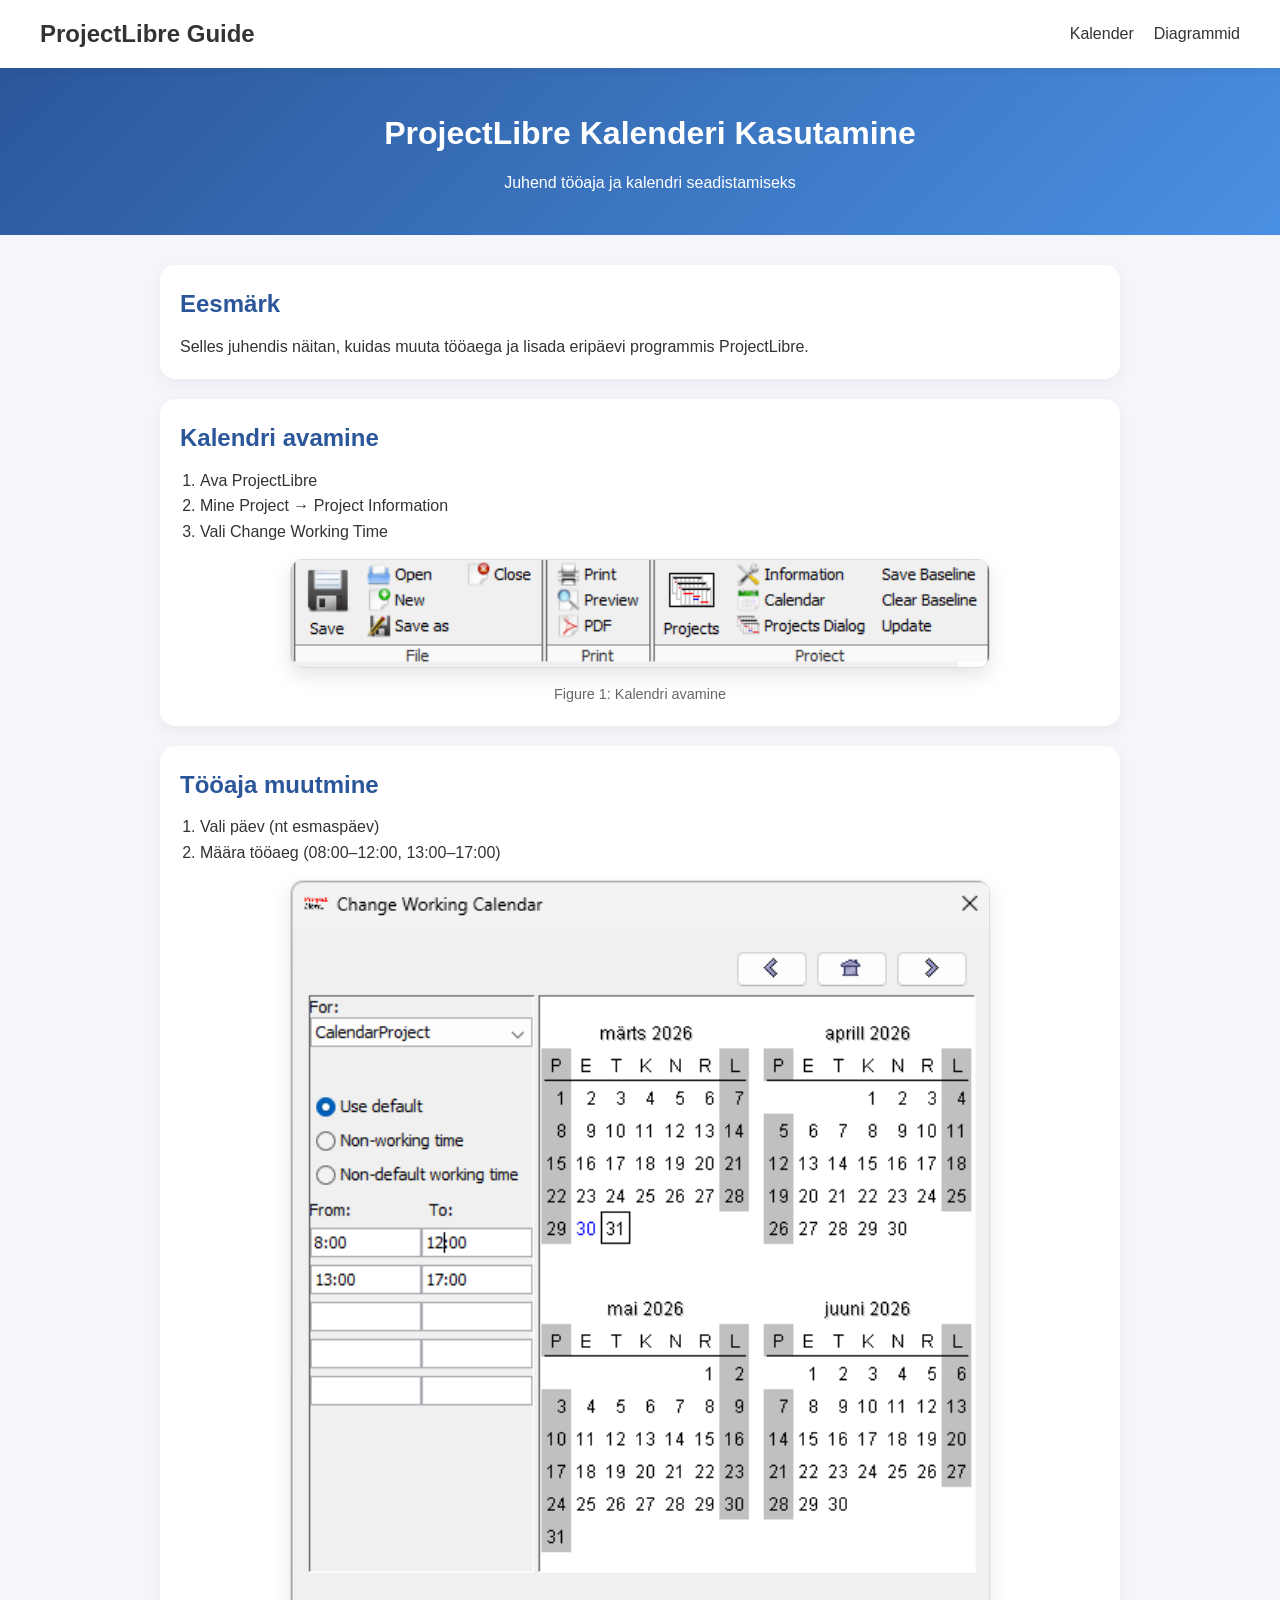
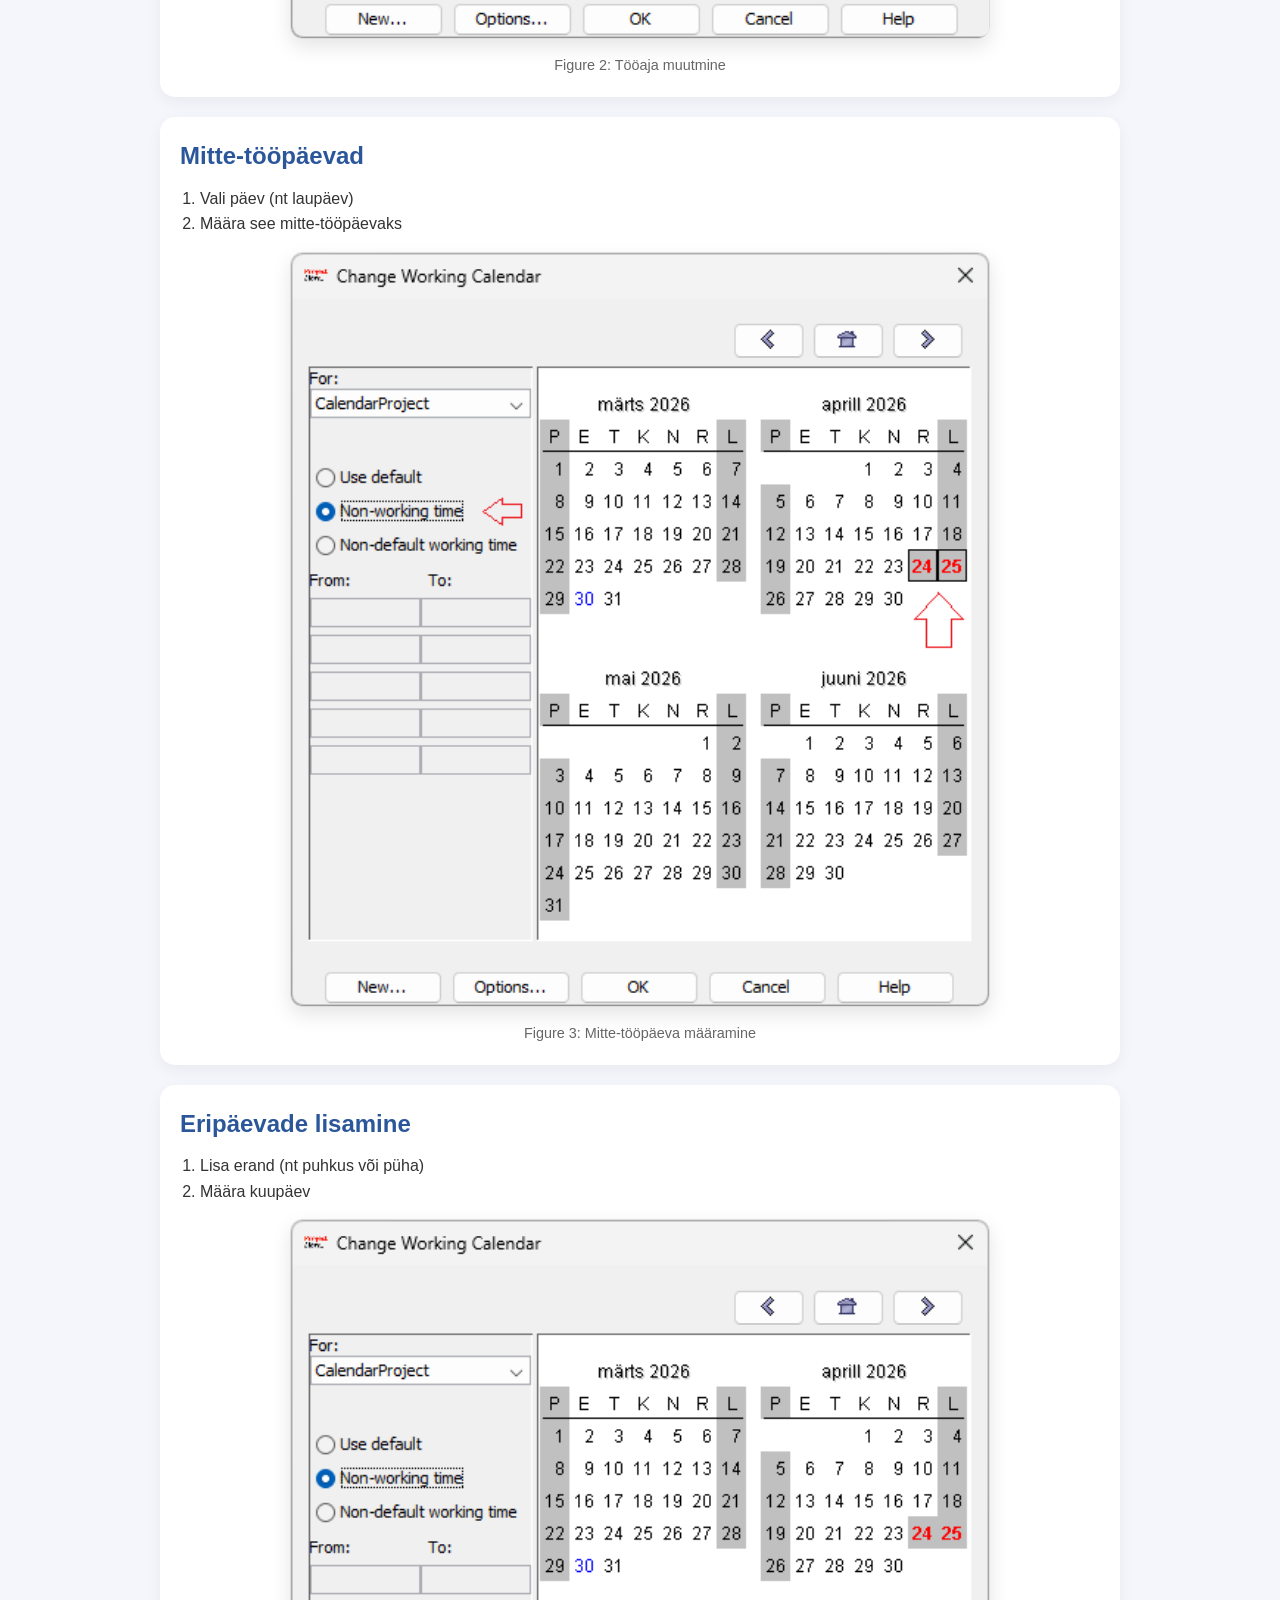
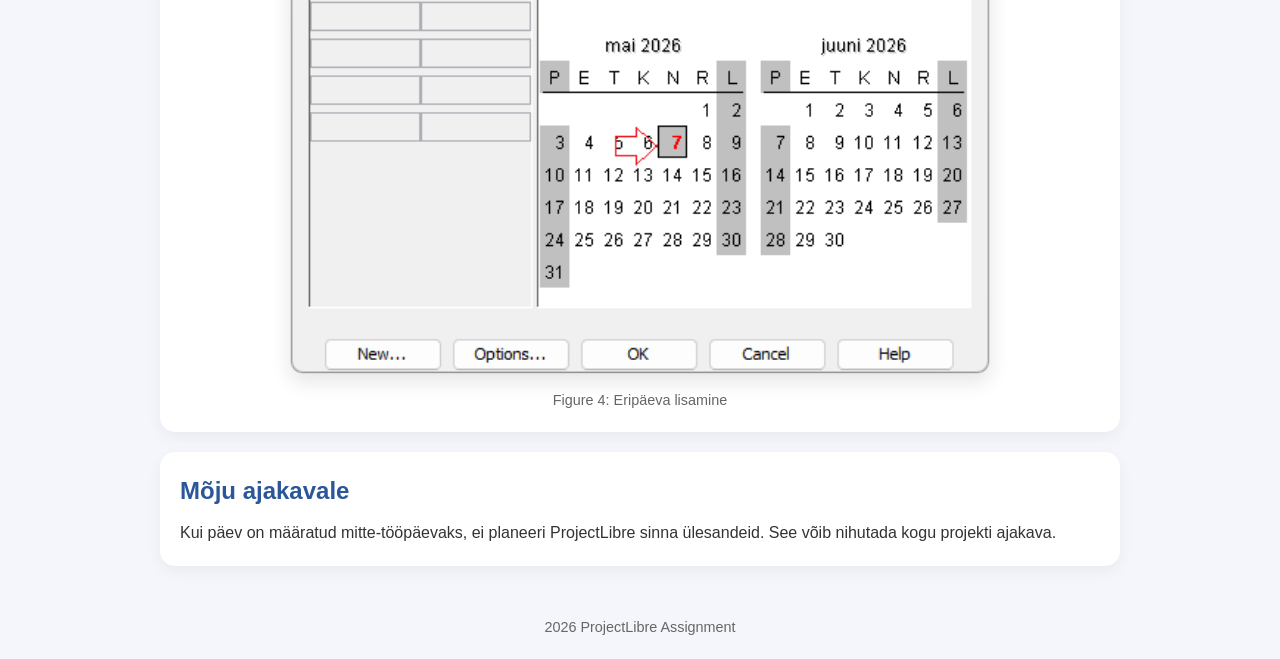
==== commit e67cc9d9: "Update index.html for ProjectLibre guidance" ====
--- a/index.html
+++ b/index.html
@@ -3,109 +3,98 @@
 <head>
     <meta charset="UTF-8">
     <meta name="viewport" content="width=device-width, initial-scale=1.0">
-    <title>Kalendri loomine Microsoft Projectis</title>
+    <title>ProjectLibre Kalender</title>
     <link rel="stylesheet" href="style.css">
-    <style>
-        /* Inline fallback for sidebar if needed */
-    </style>
 </head>
 <body>
 
-<!-- Parempoolne navigeerimismenüü (ruudukujuline kaart, alati nähtav) -->
-<div id="rightSidebar" class="sidebar static-sidebar nav-card">
-    <h3>Navigeerimine</h3>
-    <a href="index.html">Kalender</a>
-    <a href="valem.html">Arvutusväli</a>
-    <a href="diagramm.html">Diagrammid</a>
-</div>
+<nav class="navbar">
+    <h2>ProjectLibre Guide</h2>
+    <div class="nav-links">
+        <a href="index.html">Kalender</a>
+        <a href="diagramm.html">Diagrammid</a>
+    </div>
+</nav>
 
 <header>
-    <h1>Microsoft Projecti kalendri juhend</h1>
-    <p>Samm-sammuline juhend kalendri loomiseks ja kasutamiseks</p>
+    <h1>ProjectLibre Kalenderi Kasutamine</h1>
+    <p>Juhend tööaja ja kalendri seadistamiseks</p>
 </header>
 
 <main>
 
-<section class="card">
+<div class="card">
     <h2>Eesmärk</h2>
     <p>
-        See juhend selgitab, kuidas luua uus kalender, muuta tööaega ja rakendada seda <strong>Microsoft Projectis</strong>.
+        Selles juhendis näitan, kuidas muuta tööaega ja lisada eripäevi programmis ProjectLibre.
     </p>
-</section>
+</div>
 
-<section class="card">
-    <h2>Samm 1: Uue kalendri loomine</h2>
+<div class="card">
+    <h2>Kalendri avamine</h2>
     <ol>
-        <li>Mine <strong>Project</strong> vahekaardile</li>
-        <li>Klõpsa <strong>Muuda tööaega</strong></li>
-        <li>Vali <strong>Loo uus kalender</strong></li>
-        <li>Anna oma kalendrile nimi (nt Minu kalender)</li>
-        <li>Klõpsa OK</li>
+        <li>Ava ProjectLibre</li>
+        <li>Mine Project → Project Information</li>
+        <li>Vali Change Working Time</li>
     </ol>
+
     <figure>
-        <img src="images/create-calendar.png" alt="Kalendri loomise ekraanipilt">
-        <figcaption>Joonis 1: Uue kalendri loomine</figcaption>
+        <img src="images/calendar_open.png">
+        <figcaption>Figure 1: Kalendri avamine</figcaption>
     </figure>
-</section>
+</div>
 
-<section class="card">
-    <h2>Samm 2: Tööaja muutmine</h2>
+<div class="card">
+    <h2>Tööaja muutmine</h2>
     <ol>
         <li>Vali päev (nt esmaspäev)</li>
-        <li>Klõpsa <strong>Detailid…</strong></li>
-        <li>Määra tööajad (nt 09:00–12:00, 13:00–17:00)</li>
-        <li>Klõpsa OK</li>
+        <li>Määra tööaeg (08:00–12:00, 13:00–17:00)</li>
     </ol>
+
     <figure>
-        <img src="images/change-hours.png" alt="Tööaja muutmise ekraanipilt">
-        <figcaption>Joonis 2: Tööaja muutmine</figcaption>
+        <img src="images/working_time.png">
+        <figcaption>Figure 2: Tööaja muutmine</figcaption>
     </figure>
-</section>
+</div>
 
-<section class="card">
-    <h2>Samm 3: Eripäevade (pühade) lisamine</h2>
+<div class="card">
+    <h2>Mitte-tööpäevad</h2>
     <ol>
-        <li>Mine <strong>Erandid</strong> vahekaardile</li>
-        <li>Lisa püha (nt jõulud)</li>
-        <li>Vali kuupäevavahemik</li>
-        <li>Klõpsa OK</li>
+        <li>Vali päev (nt laupäev)</li>
+        <li>Määra see mitte-tööpäevaks</li>
     </ol>
+
     <figure>
-        <img src="images/holidays.png" alt="Pühade lisamise ekraanipilt">
-        <figcaption>Joonis 3: Pühade või eripäevade lisamine</figcaption>
+        <img src="images/nonworking_day.png">
+        <figcaption>Figure 3: Mitte-tööpäeva määramine</figcaption>
     </figure>
-</section>
+</div>
 
-<section class="card">
-    <h2>Samm 4: Kalendri kasutamine projektis</h2>
+<div class="card">
+    <h2>Eripäevade lisamine</h2>
     <ol>
-        <li>Mine <strong>Projekti teave</strong></li>
-        <li>Vali oma uus kalender rippmenüüst</li>
-        <li>Klõpsa OK</li>
+        <li>Lisa erand (nt puhkus või püha)</li>
+        <li>Määra kuupäev</li>
     </ol>
+
     <figure>
-        <img src="images/use-calendar.png" alt="Kalendri kasutamise ekraanipilt">
-        <figcaption>Joonis 4: Kalendri rakendamine projektile</figcaption>
+        <img src="images/exception_holiday.png">
+        <figcaption>Figure 4: Eripäeva lisamine</figcaption>
     </figure>
-</section>
+</div>
 
-<section class="card">
-    <h2>Kuidas kalender mõjutab ajakava</h2>
+<div class="card">
+    <h2>Mõju ajakavale</h2>
     <p>
-        Kui kalender on rakendatud, kontrollib see ülesannete ajastamist:
-        <ul>
-            <li>Ülesandeid ajastatakse ainult tööaegadel</li>
-            <li>Töövälised päevad (nädalavahetused, pühad) jäetakse vahele</li>
-            <li>Ülesannete kestus muutub automaatselt, kui tööaeg muutub</li>
-        </ul>
-        Automaatse ajastusega ülesanded arvutatakse automaatselt kalendri põhjal.
+        Kui päev on määratud mitte-tööpäevaks, ei planeeri ProjectLibre sinna ülesandeid.
+        See võib nihutada kogu projekti ajakava.
     </p>
-</section>
+</div>
 
 </main>
 
 <footer>
-    <p>Loodud ülesande jaoks • 2026</p>
+    <p>2026 ProjectLibre Assignment</p>
 </footer>
 
 </body>
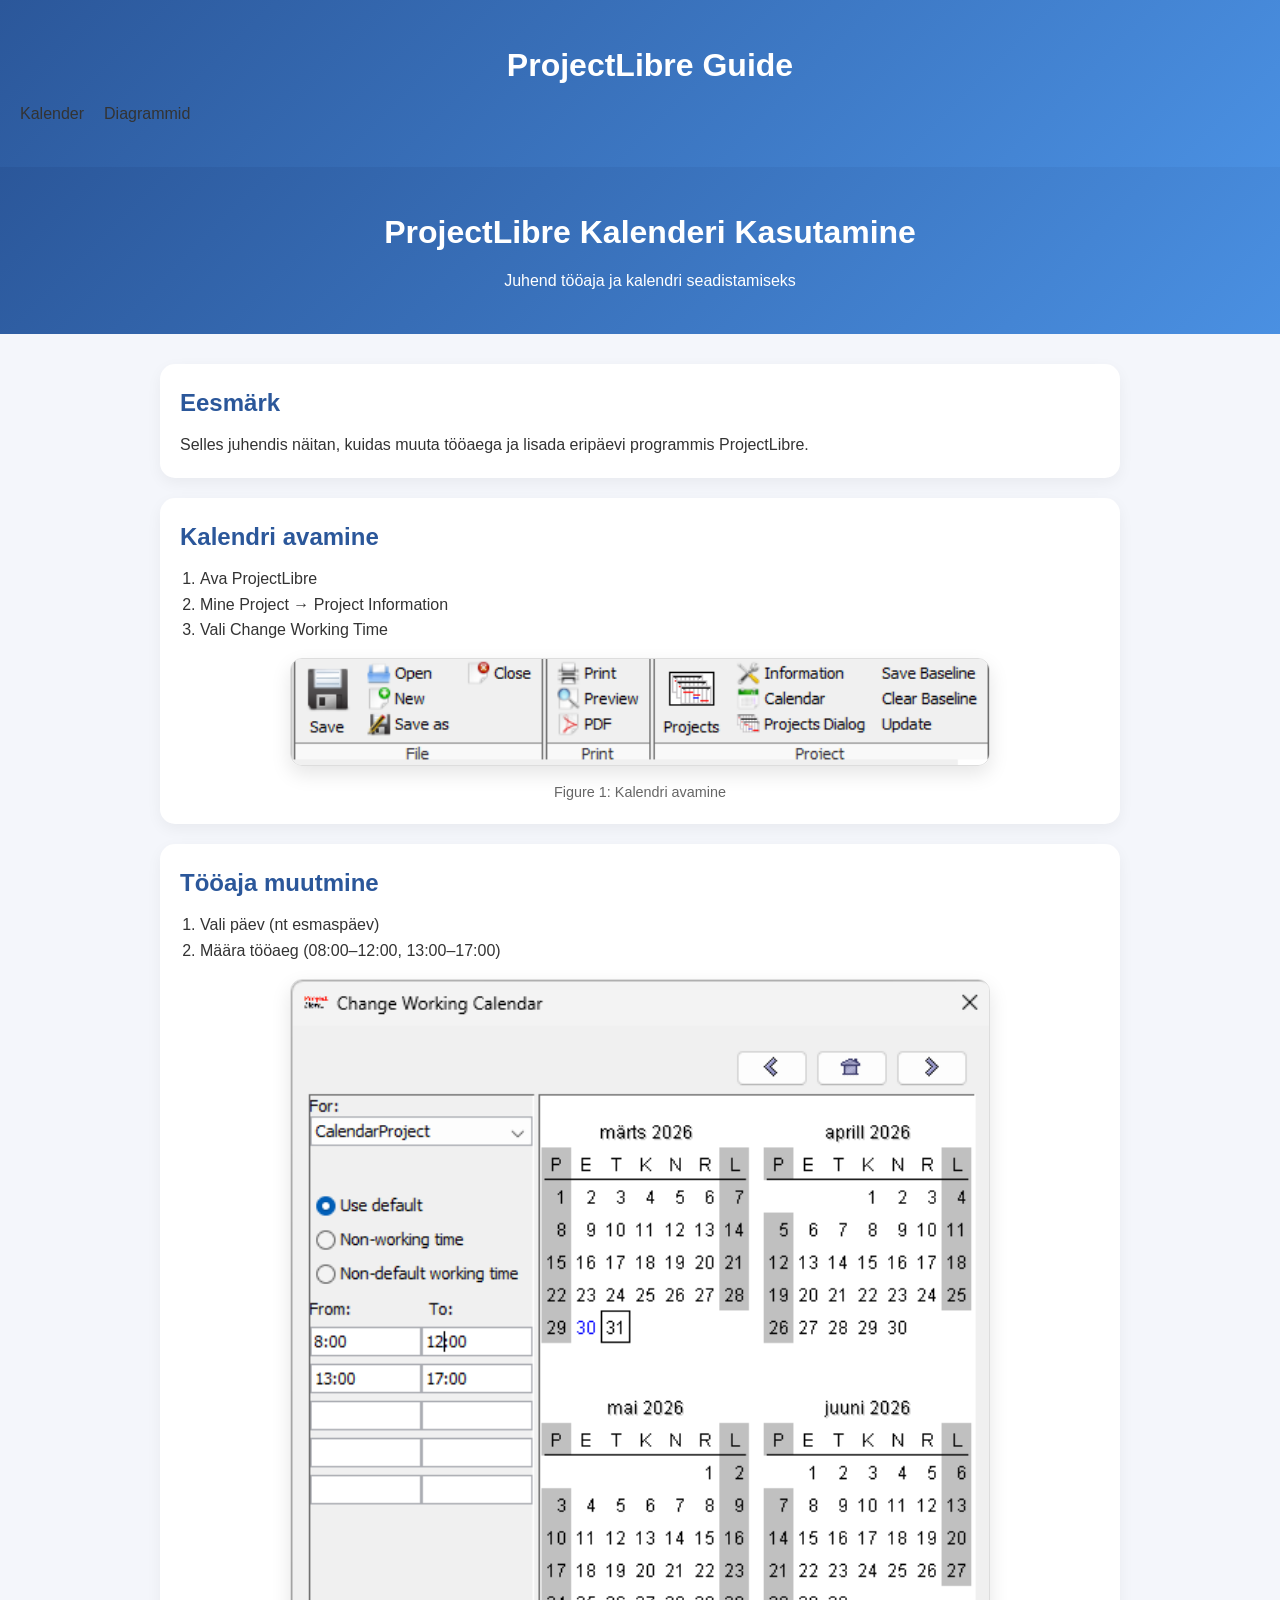
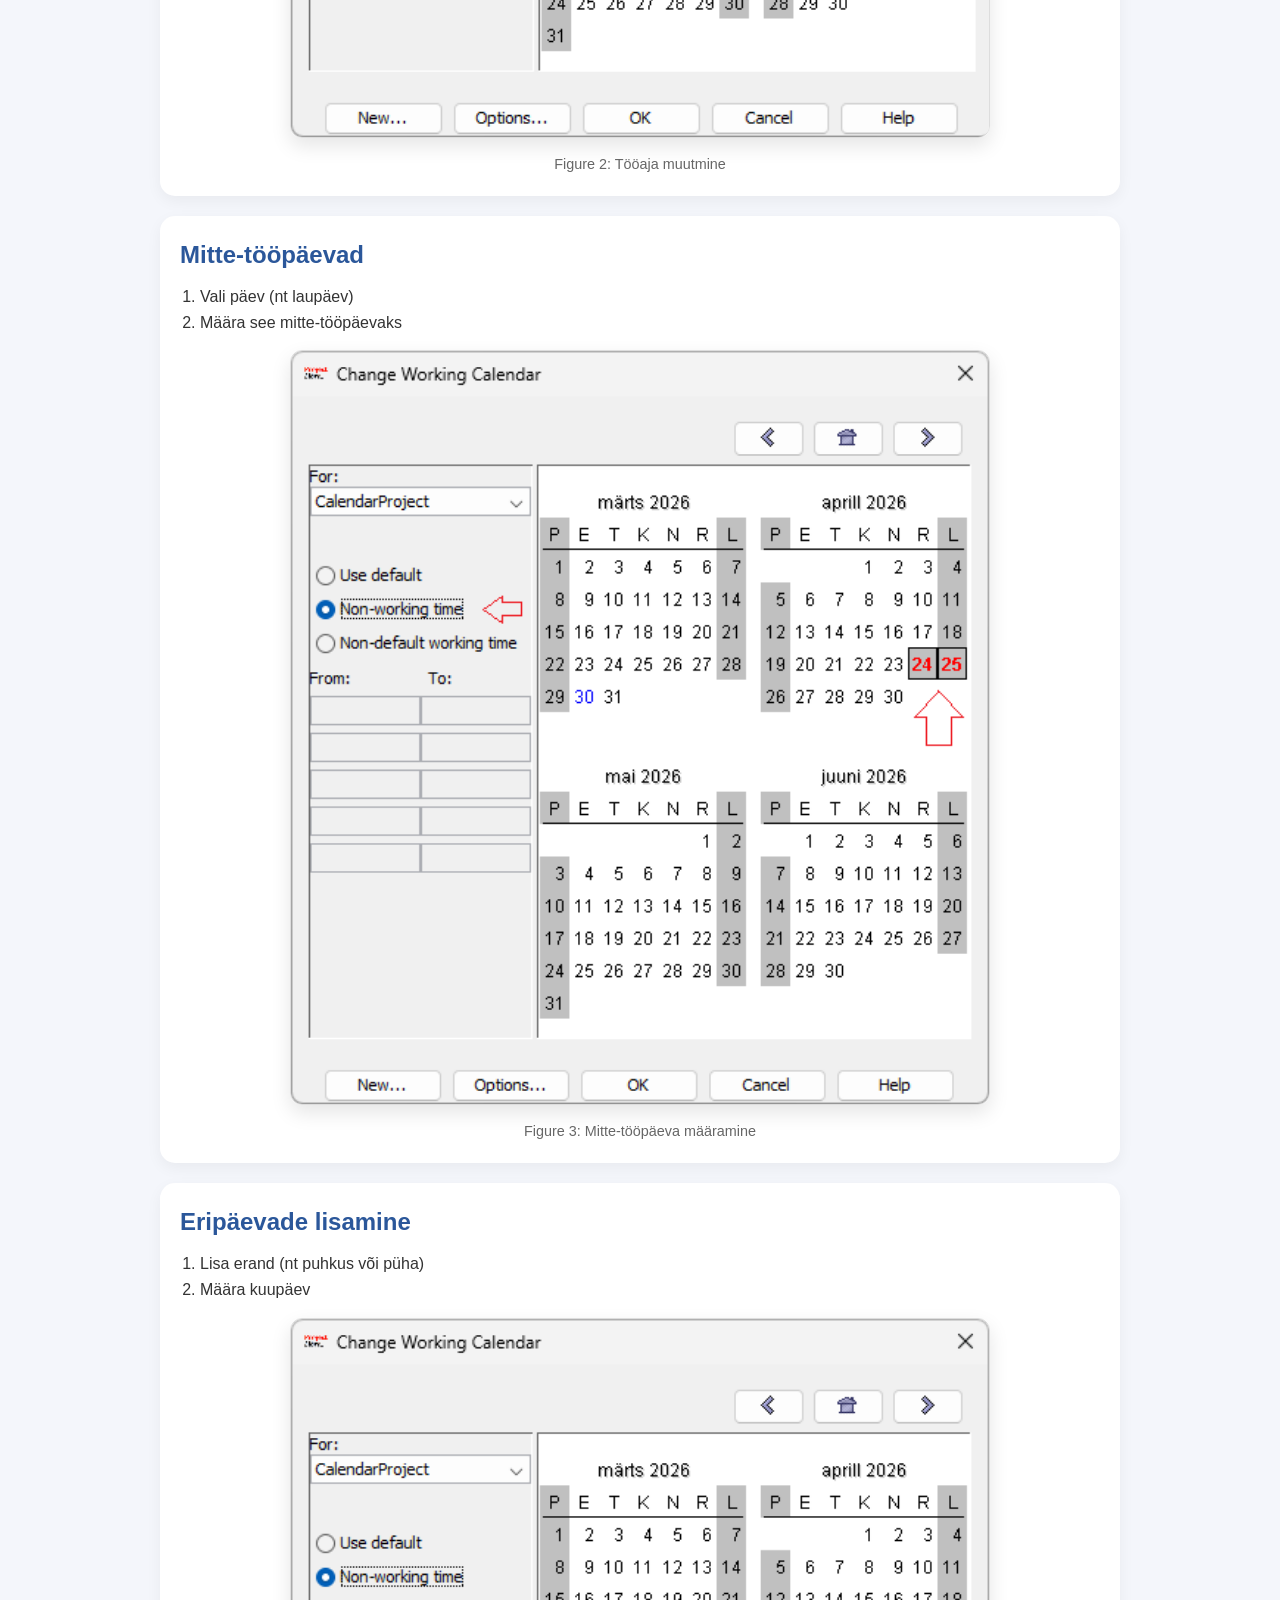
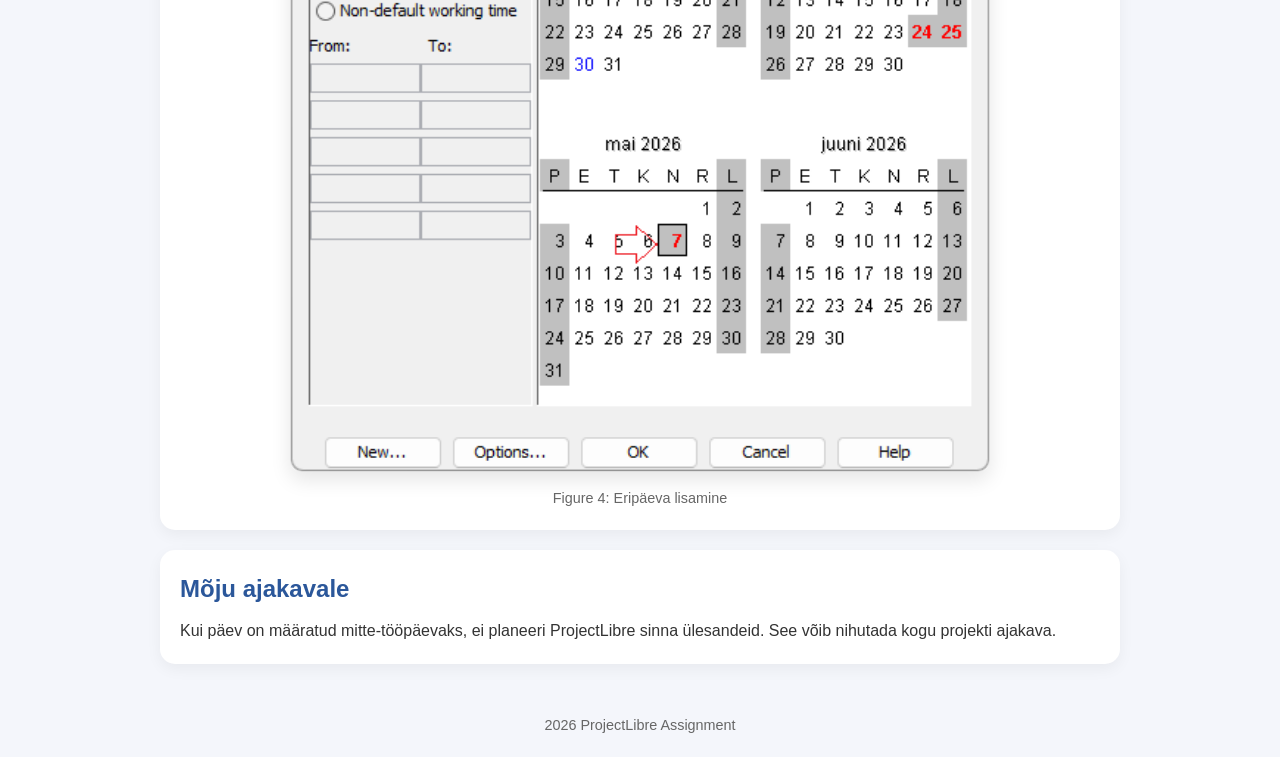
==== commit b73dac45: "Replace navbar with header and update structure" ====
--- a/index.html
+++ b/index.html
@@ -8,13 +8,16 @@
 </head>
 <body>
 
-<nav class="navbar">
-    <h2>ProjectLibre Guide</h2>
-    <div class="nav-links">
-        <a href="index.html">Kalender</a>
-        <a href="diagramm.html">Diagrammid</a>
+<header class="header">
+    <div class="header-content">
+        <h1>ProjectLibre Guide</h1>
+
+        <nav class="nav-links">
+            <a href="index.html" class="active">Kalender</a>
+            <a href="diagramm.html">Diagrammid</a>
+        </nav>
     </div>
-</nav>
+</header>
 
 <header>
     <h1>ProjectLibre Kalenderi Kasutamine</h1>
--- a/style.css
+++ b/style.css
@@ -1,7 +1,3 @@
-/* =========================
-   RESET + BASE STYLE
-========================= */
-
 * {
     margin: 0;
     padding: 0;
@@ -16,9 +12,7 @@
     margin-right: 0;
 }
 
-/* =========================
-   NAVBAR (SEPARATE SECTION)
-========================= */
+/* NAVBAR */
 
 .navbar {
     width: 100%;
@@ -30,7 +24,6 @@
     box-shadow: 0 2px 10px rgba(0,0,0,0.05);
     position: sticky;
     top: 0;
-    z-index: 1000;
 }
 
 .nav-links {
@@ -42,16 +35,13 @@
     text-decoration: none;
     color: #333;
     font-weight: 500;
-    transition: color 0.2s ease;
 }
 
 .nav-links a:hover {
     color: #2b579a;
 }
 
-/* =========================
-   MAIN CONTENT CONTAINER
-========================= */
+/* main conainer */
 
 main {
     max-width: 1000px;
@@ -61,9 +51,7 @@
     gap: 20px;
 }
 
-/* =========================
-   HEADER (if used in index)
-========================= */
+/* HEADER */
 
 header {
     width: 100%;
@@ -79,9 +67,7 @@
     margin-bottom: 10px;
 }
 
-/* =========================
-   CARDS
-========================= */
+/* CARDS */
 
 .card {
     background: white;
@@ -105,9 +91,7 @@
     margin-bottom: 10px;
 }
 
-/* =========================
-   IMAGES + FIGURES
-========================= */
+/* IMAGES + FIGURES */
 
 .card img {
     width: 100%;
@@ -135,9 +119,7 @@
     color: #666;
 }
 
-/* =========================
-   FOOTER
-========================= */
+/* FOOTER */
 
 footer {
     text-align: center;
@@ -147,9 +129,7 @@
     color: #666;
 }
 
-/* =========================
-   RIGHT SIDEBAR NAVIGATION (STATIC, CARD STYLE)
-========================= */
+/* RIGHT SIDEBAR NAVIGATION */
 .nav-card {
     position: fixed;
     top: 50%;
